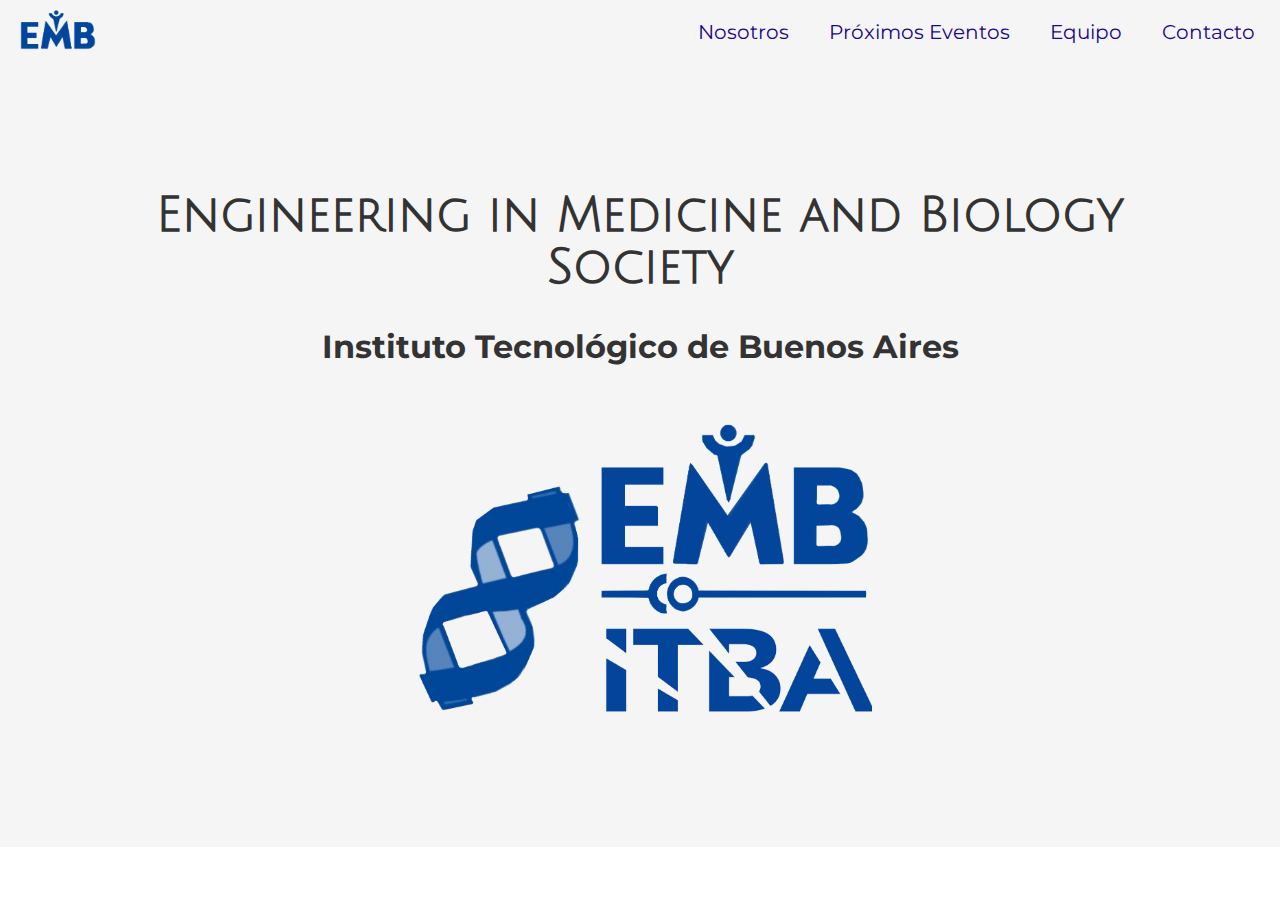
==== Página_EMB.html @ ef57de79 "Co-authored-by: magaliarazi <magaliarazi@users.noreply.github.com>" ====
<!DOCTYPE html>
<html lang="es">

<head>
    <meta charset="UTF-8">
    <meta name="viewport" content="width=device-width, initial-scale=1.0">
    <title>Barra de Navegación Responsive</title>
    <link rel="stylesheet" href="emb.css">
    <style>
        @import url('https://fonts.googleapis.com/css2?family=Julius+Sans+One&family=Montserrat:ital,wght@0,100..900;1,100..900&display=swap');
        </style>
</head>

<body>
    <nav class="navbar">
        <div class="logo">
            <a href="#"><img src="logoEMBS2.png" alt="Logo"></a>
        </div>
        <ul class="nav-links">
            <li><a href="#nosotros">Nosotros</a></li>
            <li><a href="#eventos">Próximos Eventos</a></li>
            <li><a href="#equipo">Equipo</a></li>
            <li><a href="#contacto">Contacto</a></li>
        </ul>
        <div class="burger">
            <div class="line1"></div>
            <div class="line2"></div>
            <div class="line3"></div>
        </div>
    </nav>
    <div class="page-header">
        <h1>Engineering in Medicine and Biology Society</h1>
        <h2>Instituto Tecnológico de Buenos Aires</h2>
        <img src="logoEMBS.png" alt="Logo Grande">
    </div>
    <script src="emb.js"></script>
</body>

</html>
---- emb.css ----
* {
    margin: 0;
    padding: 0;
    box-sizing: border-box;
}

.julius-sans-one-regular {
    font-family: "Julius Sans One", sans-serif;
    font-weight: 400;
    font-style: normal;
  }

.montserrat-fuente2 {
  font-family: "Montserrat", sans-serif;
  font-optical-sizing: auto;
  font-weight: 100;
  font-style: normal;
}
body {
    font-family: 'Arial', sans-serif;
}

.navbar {
    display: flex;
    justify-content: space-between;
    align-items: center;
    padding: 5px;
    background-color: #f5f5f5;
    color: #140589;
}

.logo img {
    height: 50px;
    padding: 5%;
    margin-left: 10%;
}

.nav-links {
    list-style: none;
    display: flex;
}

.nav-links li {
    padding: 0 20px;
    transition: transform 0.2s ease;
}

.nav-links li:hover {
    transform: scale(1.2);
}

.nav-links a {
    color: rgb(25, 7, 140);
    text-decoration: none;
    font-size: 20px;
    font-family: "Montserrat",sans-serif;
}

.burger {
    display: none;
    cursor: pointer;
    flex-direction: column;
    justify-content: space-between;
    height: 25px;
}

.burger div {
    width: 25px;
    height: 3px;
    background-color: white;
    border-radius: 5px;
}

.page-header {
    margin: 0px;
    padding: 8% 4% 8% 4%;
    display: flex;
    flex-direction: column;
    align-items: center;
    justify-content: center;
    width: 100%;
    background-color: hsl(0, 0%, 96%);
    text-align: center;
}

.page-header h1 {
    font-size: 3rem;
    font-family: "Julius Sans One", sans-serif;
    color: #333;
    margin-bottom: 10px;
    padding: 2%;
}

.page-header h2 {
    font-size: 2rem;
    font-family: "Montserrat", sans-serif;
    color: #333;
    margin-bottom: 5px;
}
.page-header img {
    padding: 2%;
    margin-top: 2%;
    max-width: 80%;
    /* Hace que la imagen ocupe un máximo del 80% del ancho del contenedor */
    height: auto;
    /* Mantiene las proporciones de la imagen */
    max-height: 350px;
    /* Limita la altura máxima para pantallas grandes */
}

@media (max-width: 768px) {
    .nav-links {
        position: absolute;
        right: 0;
        height: 100vh;
        top: 0;
        background-color: #f5f5f5;
        flex-direction: column;
        align-items: center;
        width: 100%;
        transform: translateX(100%);
        transition: transform 0.3s ease-in;
    }

    .nav-links li {
        opacity: 0;
    }

    .burger {
        display: flex;
    }

    .nav-active {
        transform: translateX(0%);
    }

    .nav-active li {
        opacity: 1;
        transition: opacity 0.3s ease-in;
    }
}
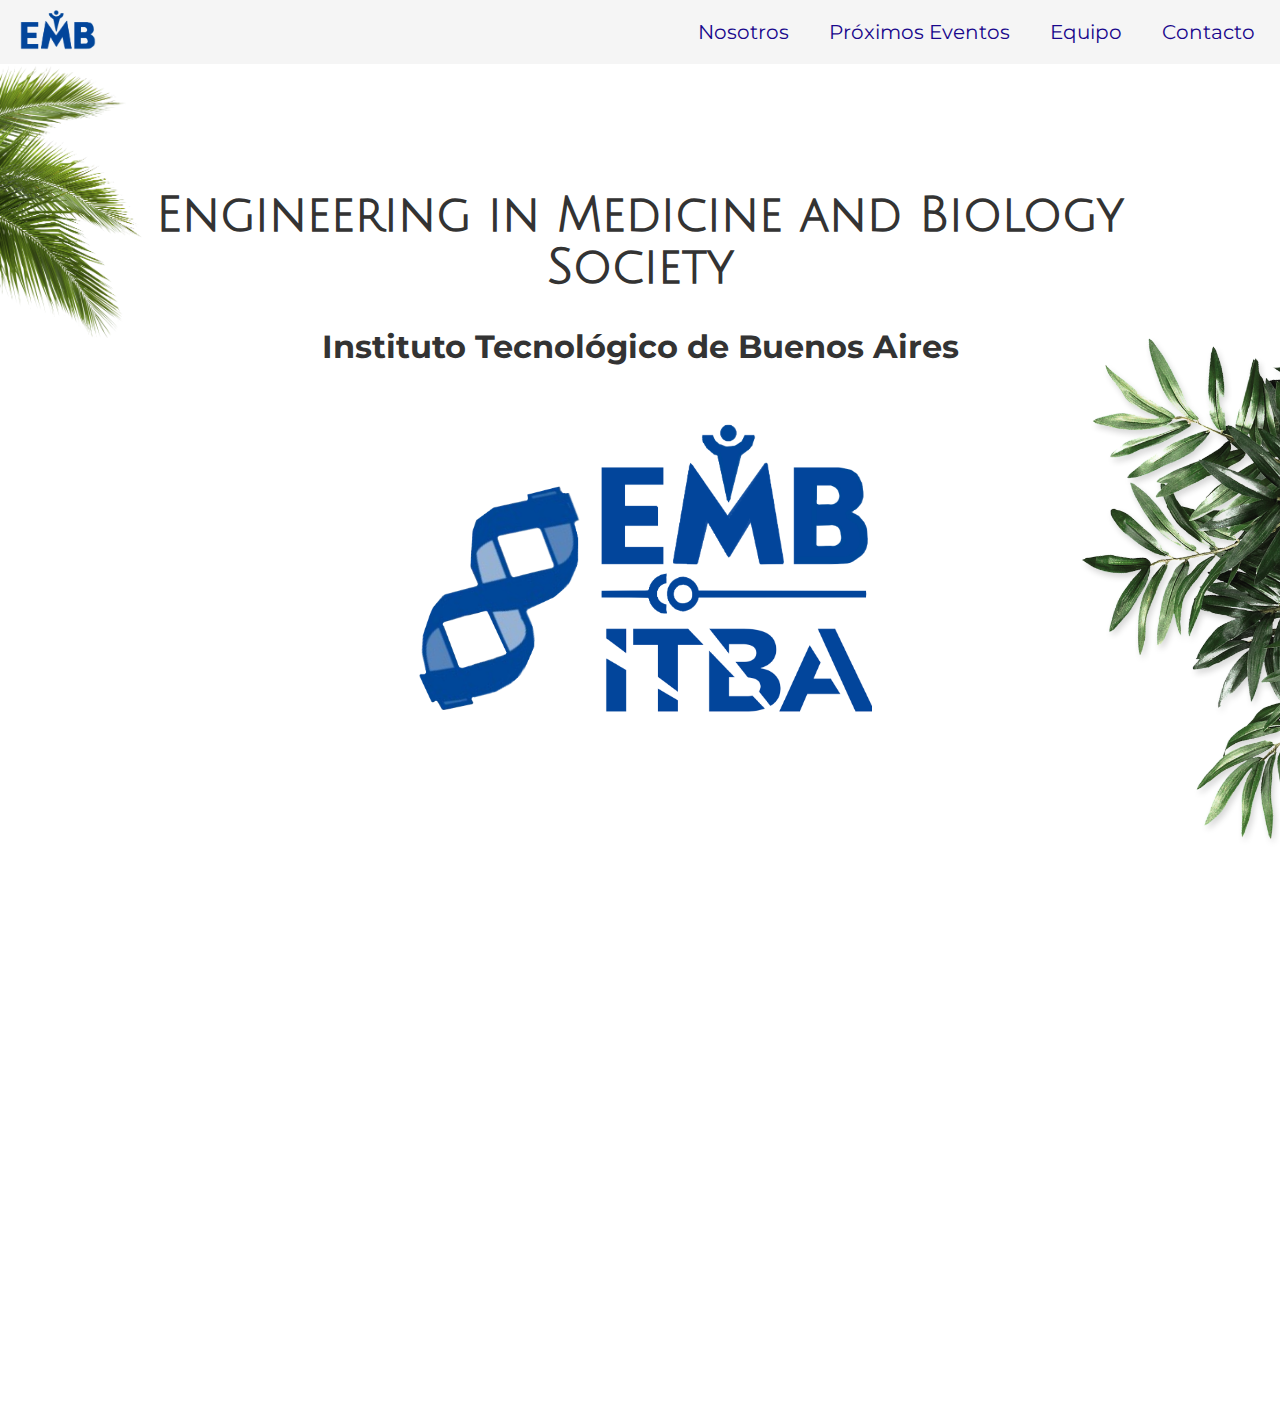
==== commit 1bc515b7: "Changes to be committed: 	modified:   "P\303\241gina_EMB.html" 	modified:   emb.css 	modified:   emb" ====
--- a/Página_EMB.html
+++ b/Página_EMB.html
@@ -6,9 +6,10 @@
     <meta name="viewport" content="width=device-width, initial-scale=1.0">
     <title>Barra de Navegación Responsive</title>
     <link rel="stylesheet" href="emb.css">
+    <link rel="stylesheet" href="https://cdnjs.cloudflare.com/ajax/libs/animate.css/4.1.1/animate.min.css" />
     <style>
         @import url('https://fonts.googleapis.com/css2?family=Julius+Sans+One&family=Montserrat:ital,wght@0,100..900;1,100..900&display=swap');
-        </style>
+    </style>
 </head>
 
 <body>
@@ -17,7 +18,7 @@
             <a href="#"><img src="logoEMBS2.png" alt="Logo"></a>
         </div>
         <ul class="nav-links">
-            <li><a href="#nosotros">Nosotros</a></li>
+            <li><a href="#Nosotros">Nosotros</a></li>
             <li><a href="#eventos">Próximos Eventos</a></li>
             <li><a href="#equipo">Equipo</a></li>
             <li><a href="#contacto">Contacto</a></li>
@@ -28,11 +29,23 @@
             <div class="line3"></div>
         </div>
     </nav>
+
     <div class="page-header">
         <h1>Engineering in Medicine and Biology Society</h1>
         <h2>Instituto Tecnológico de Buenos Aires</h2>
-        <img src="logoEMBS.png" alt="Logo Grande">
+        <img src="logoEMBS.png" class="logo" alt="Logo Grande">
+        <img src="tropic3.png" class="plantas1 animate__animated animate__fadeInBottomRight">
+        <img src="tropic2.png" class="plantas2 animate__animated animate__fadeInTopLeft">
     </div>
+    <div class="circle-text-container" id="Nosotros">
+        <div class="circle animate__animated animation-section" id="anim-section">
+            <span>Nosotros</span>
+        </div>
+        <div class="text animate__animated animation-section" id="anim-section2">
+            <p>EMBS ITBA es un capítulo estudiantil perteneciente a la rama de IEEE ITBA y conformado por alumnos
+                dedicados a la fomentar y divulgar las aplicaciones de la bioingeniería, tanto dentro como fuera de la
+                institución educativa</p>
+        </div>
     <script src="emb.js"></script>
 </body>
 
--- a/emb.css
+++ b/emb.css
@@ -67,11 +67,12 @@
 .burger div {
     width: 25px;
     height: 3px;
-    background-color: white;
+    background-color: rgb(25, 7, 140);
     border-radius: 5px;
 }
 
 .page-header {
+    position: relative;
     margin: 0px;
     padding: 8% 4% 8% 4%;
     display: flex;
@@ -79,7 +80,7 @@
     align-items: center;
     justify-content: center;
     width: 100%;
-    background-color: hsl(0, 0%, 96%);
+    background-color: hsl(0, 0%, 100%);
     text-align: center;
 }
 
@@ -97,7 +98,7 @@
     color: #333;
     margin-bottom: 5px;
 }
-.page-header img {
+.page-header .logo {
     padding: 2%;
     margin-top: 2%;
     max-width: 80%;
@@ -108,6 +109,61 @@
     /* Limita la altura máxima para pantallas grandes */
 }
 
+.plantas1 {
+    position: absolute;
+    right: 0px;
+    bottom: 0px;
+    max-height: 65%;
+}
+.plantas2 {
+    position: absolute;
+    left: 0px;
+    top: 0px;
+    max-height: 35%;
+}
+
+.circle-text-container {
+    display: flex;
+    align-items: center; /* Alinea verticalmente el contenido */
+    padding: 20px;
+    margin-top: 15%;
+    font-family: "Montserrat", sans-serif;
+}
+
+.circle {
+    width: 300px; /* Ajusta el tamaño del círculo según sea necesario */
+    height: 300px; /* Ajusta el tamaño del círculo según sea necesario */
+    border-radius: 50%; /* Hace el div circular */
+    background-color: #140589; /* Color de fondo del círculo */
+    color: #f5f5f5; /* Color del texto dentro del círculo */
+    display: flex;
+    align-items: center; /* Centra el texto verticalmente dentro del círculo */
+    justify-content: center; /* Centra el texto horizontalmente dentro del círculo */
+    margin-right: 20px; /* Espacio entre el círculo y el texto */
+    text-align: center;
+    font-weight: bold;
+    font-size: xxx-large;
+}
+
+.text {
+    flex: 1; /* Permite que el div del texto se expanda para ocupar el espacio restante */
+}
+
+.text p {
+    font-size: x-large;
+    margin: 0; /* Elimina el margen por defecto del párrafo */
+    color: #333;
+}
+.animation-section {
+    opacity: 0;
+    transform: translateY(50px);
+    transition: opacity 1s ease-out, transform 1s ease-out;
+}
+
+.visible {
+    opacity: 1;
+    transform: translateY(0);
+}
 @media (max-width: 768px) {
     .nav-links {
         position: absolute;
@@ -138,4 +194,10 @@
         opacity: 1;
         transition: opacity 0.3s ease-in;
     }
-}+    .plantas1{
+        max-height: 35%;
+    }
+    .plantas2{
+        max-height: 25%;
+    }
+}
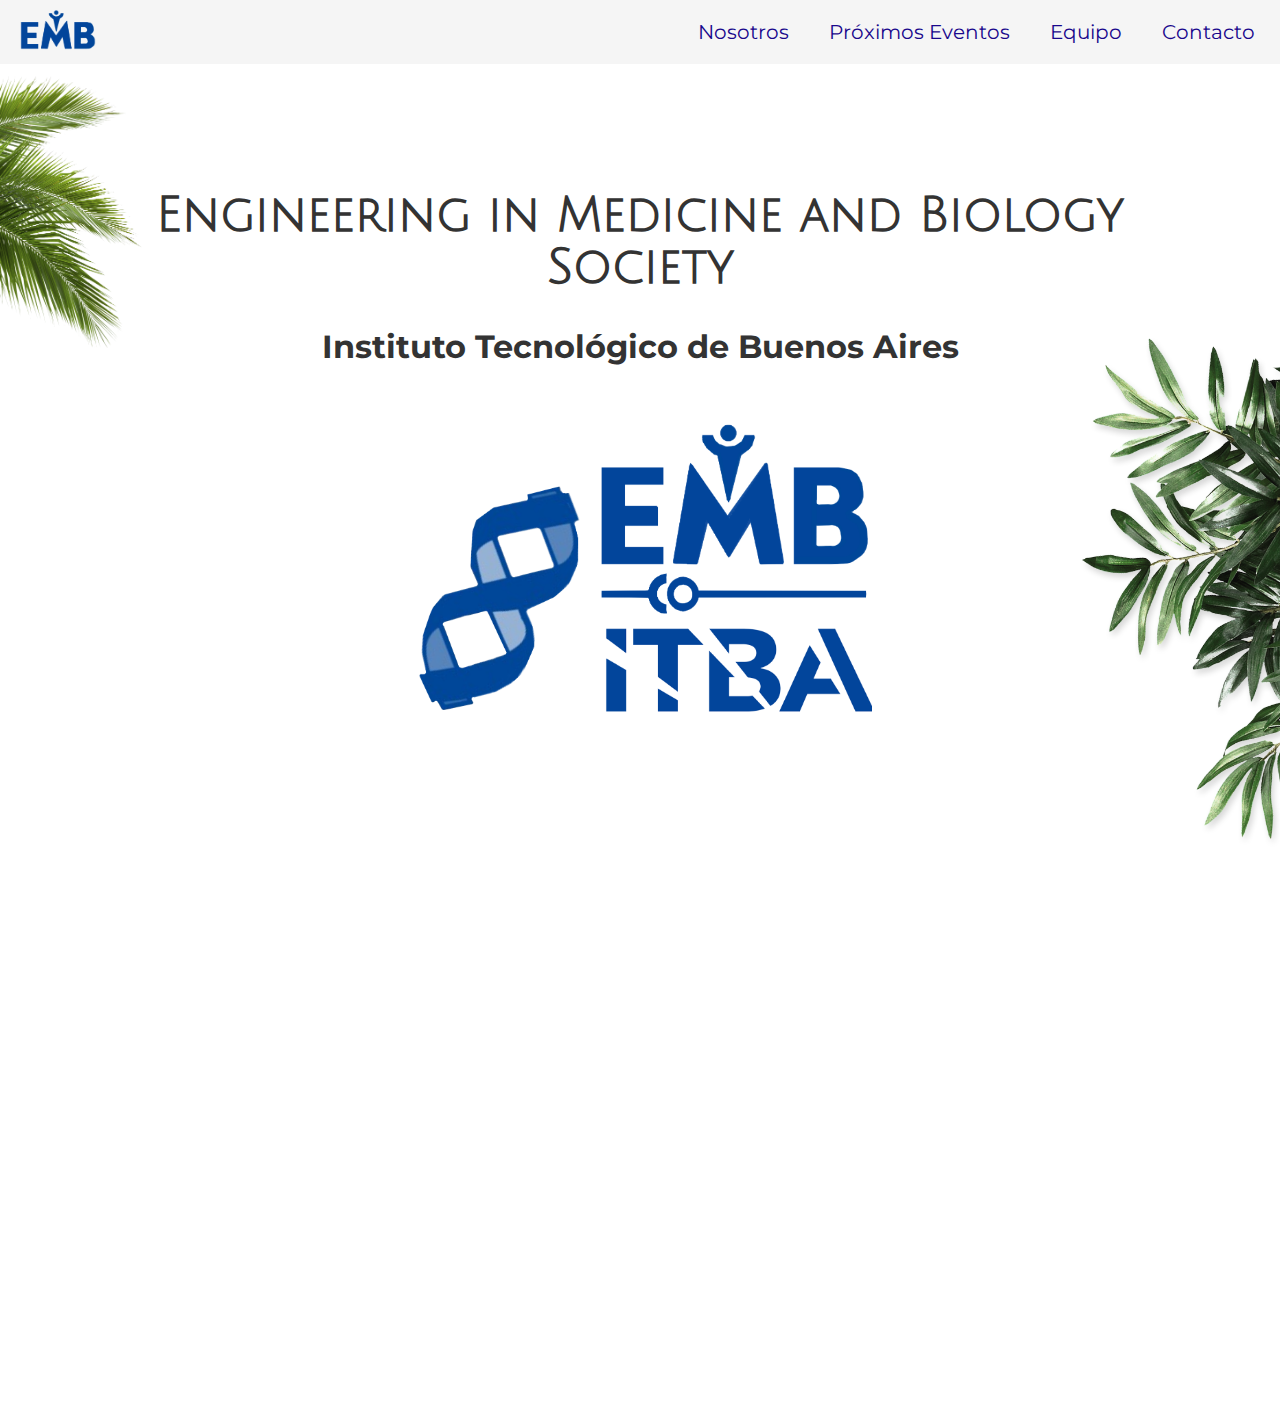
==== commit d68c3448: "modified:   "P\303\241gina_EMB.html" 	modified:   emb.css" ====
--- a/Página_EMB.html
+++ b/Página_EMB.html
@@ -39,7 +39,7 @@
     </div>
     <div class="circle-text-container" id="Nosotros">
         <div class="circle animate__animated animation-section" id="anim-section">
-            <span>Nosotros</span>
+            <span>Quienes somos</span>
         </div>
         <div class="text animate__animated animation-section" id="anim-section2">
             <p>EMBS ITBA es un capítulo estudiantil perteneciente a la rama de IEEE ITBA y conformado por alumnos
--- a/emb.css
+++ b/emb.css
@@ -118,7 +118,7 @@
 .plantas2 {
     position: absolute;
     left: 0px;
-    top: 0px;
+    top: 10px;
     max-height: 35%;
 }
 
@@ -127,10 +127,11 @@
     align-items: center; /* Alinea verticalmente el contenido */
     padding: 20px;
     margin-top: 15%;
-    font-family: "Montserrat", sans-serif;
+    
 }
 
 .circle {
+    font-family: "Julius Sans One", sans-serif;
     width: 300px; /* Ajusta el tamaño del círculo según sea necesario */
     height: 300px; /* Ajusta el tamaño del círculo según sea necesario */
     border-radius: 50%; /* Hace el div circular */
@@ -140,9 +141,10 @@
     align-items: center; /* Centra el texto verticalmente dentro del círculo */
     justify-content: center; /* Centra el texto horizontalmente dentro del círculo */
     margin-right: 20px; /* Espacio entre el círculo y el texto */
+    margin-left: 10%;
     text-align: center;
     font-weight: bold;
-    font-size: xxx-large;
+    font-size: 40px;
 }
 
 .text {
@@ -153,6 +155,8 @@
     font-size: x-large;
     margin: 0; /* Elimina el margen por defecto del párrafo */
     color: #333;
+    padding: 10%;
+    font-family: "Montserrat", sans-serif;
 }
 .animation-section {
     opacity: 0;
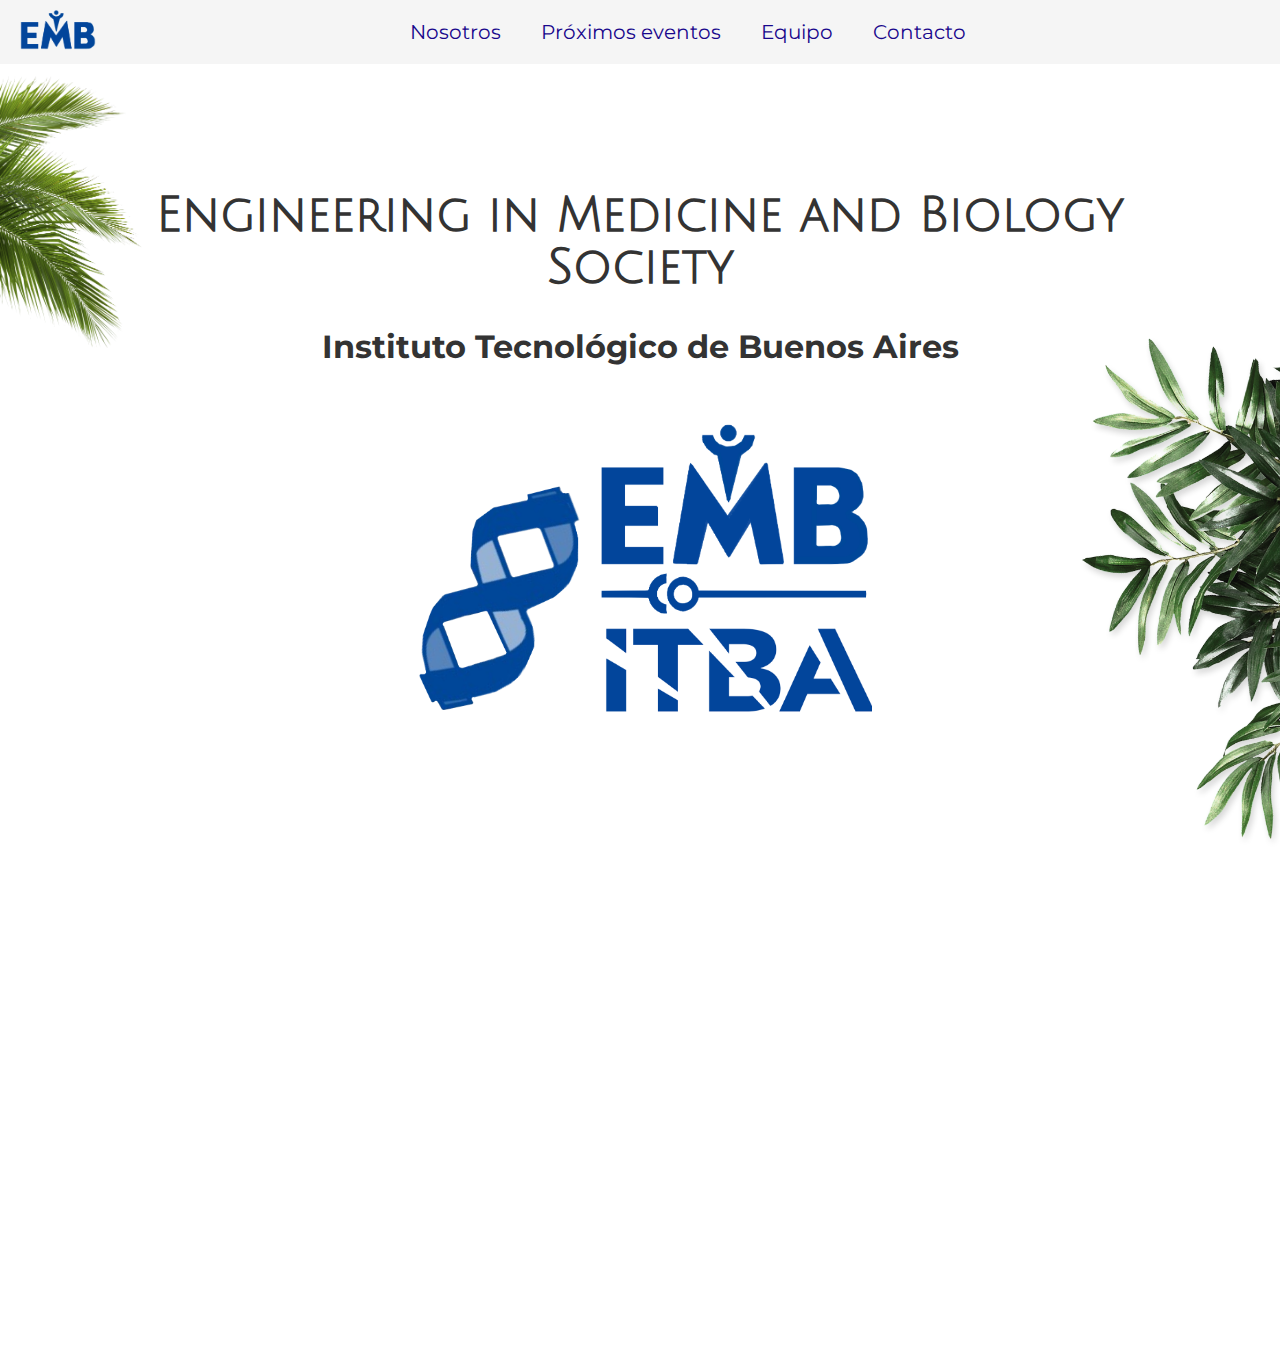
==== commit 2ed203f0: "modified:   "P\303\241gina_EMB.html" 	modified:   emb.css" ====
--- a/Página_EMB.html
+++ b/Página_EMB.html
@@ -19,7 +19,7 @@
         </div>
         <ul class="nav-links">
             <li><a href="#Nosotros">Nosotros</a></li>
-            <li><a href="#eventos">Próximos Eventos</a></li>
+            <li><a href="#eventos">Próximos eventos</a></li>
             <li><a href="#equipo">Equipo</a></li>
             <li><a href="#contacto">Contacto</a></li>
         </ul>
--- a/emb.css
+++ b/emb.css
@@ -38,6 +38,7 @@
 .nav-links {
     list-style: none;
     display: flex;
+    justify-content: space-between;
 }
 
 .nav-links li {
@@ -56,20 +57,6 @@
     font-family: "Montserrat",sans-serif;
 }
 
-.burger {
-    display: none;
-    cursor: pointer;
-    flex-direction: column;
-    justify-content: space-between;
-    height: 25px;
-}
-
-.burger div {
-    width: 25px;
-    height: 3px;
-    background-color: rgb(25, 7, 140);
-    border-radius: 5px;
-}
 
 .page-header {
     position: relative;
@@ -126,7 +113,7 @@
     display: flex;
     align-items: center; /* Alinea verticalmente el contenido */
     padding: 20px;
-    margin-top: 15%;
+    margin-top: 10%;
     
 }
 
@@ -170,34 +157,13 @@
 }
 @media (max-width: 768px) {
     .nav-links {
-        position: absolute;
-        right: 0;
-        height: 100vh;
-        top: 0;
-        background-color: #f5f5f5;
-        flex-direction: column;
-        align-items: center;
-        width: 100%;
-        transform: translateX(100%);
-        transition: transform 0.3s ease-in;
+    display: flex;
+    flex-direction: column;
+    justify-content: center;
+    align-items: center;
+
     }
 
-    .nav-links li {
-        opacity: 0;
-    }
-
-    .burger {
-        display: flex;
-    }
-
-    .nav-active {
-        transform: translateX(0%);
-    }
-
-    .nav-active li {
-        opacity: 1;
-        transition: opacity 0.3s ease-in;
-    }
     .plantas1{
         max-height: 35%;
     }
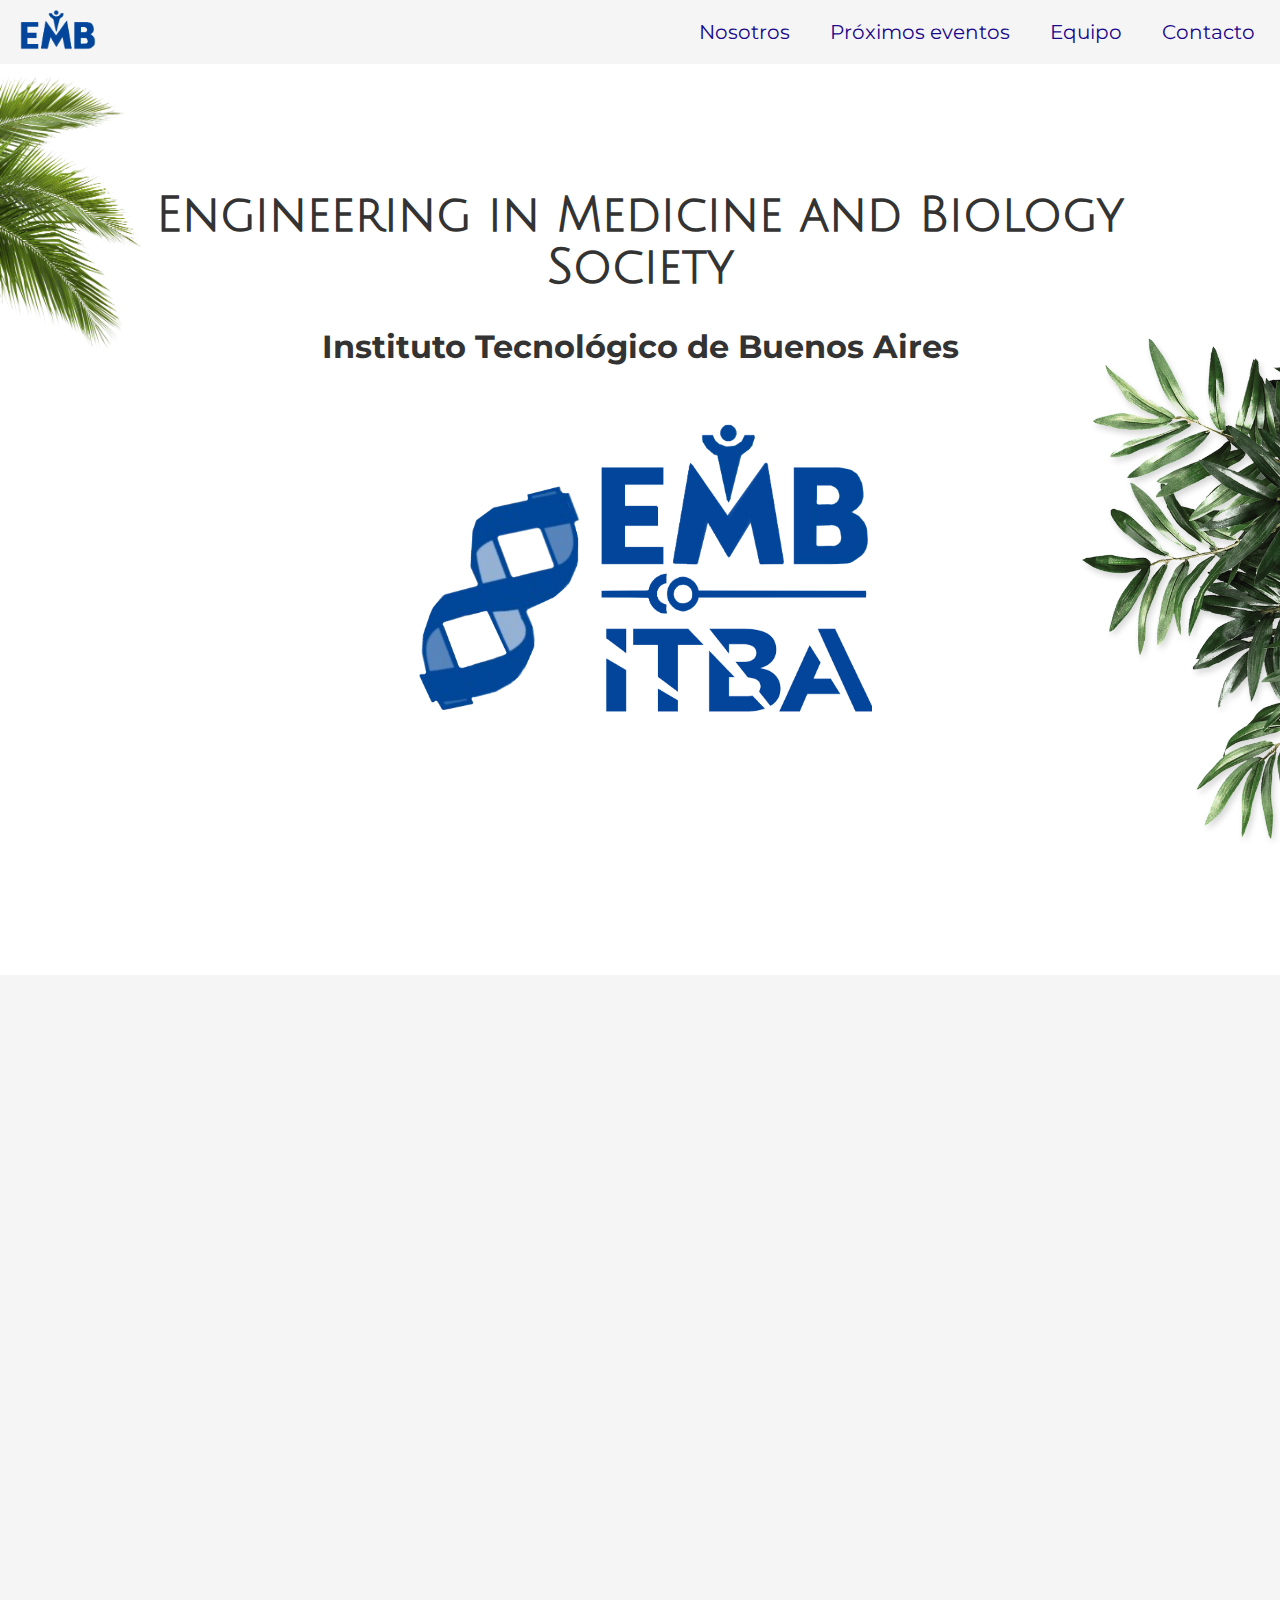
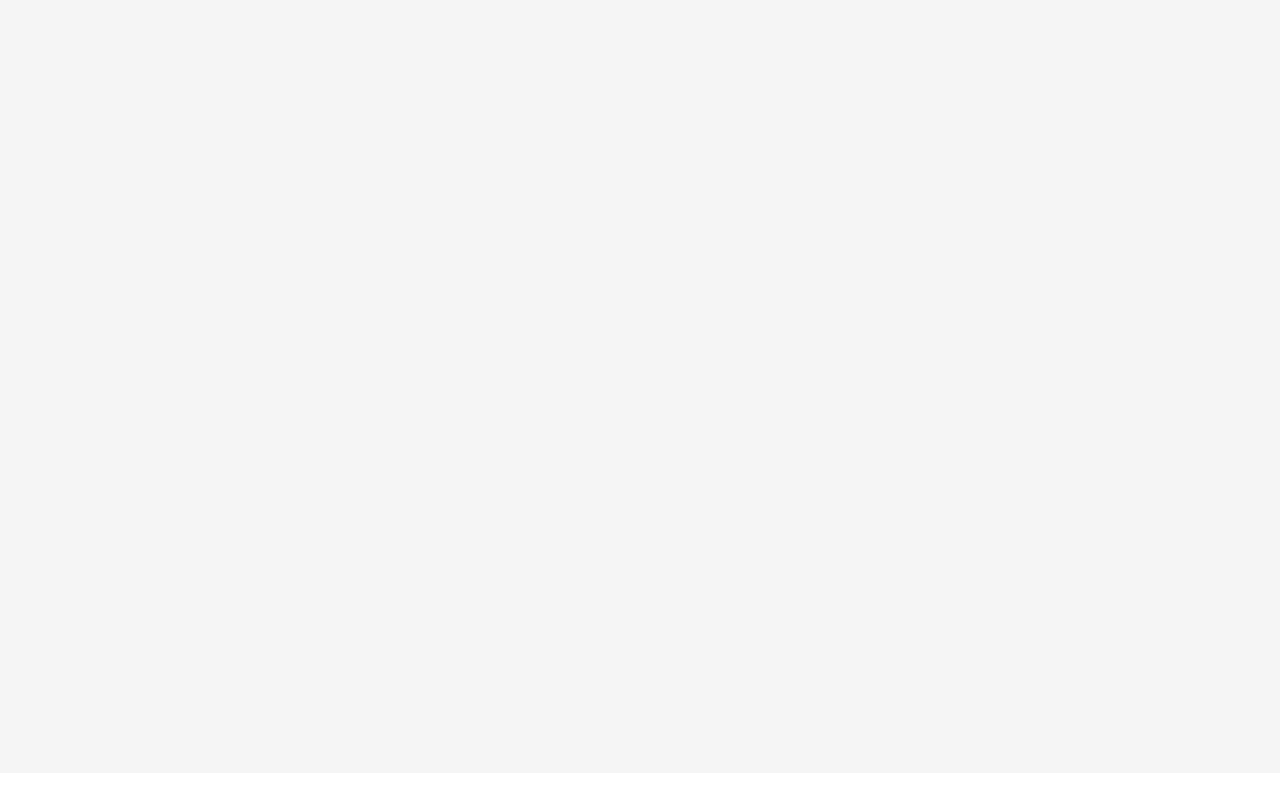
==== commit a8b70500: "new file:   .vscode/settings.json modified:   "P\303\241gina_EMB.html" 	new file:   correo.png 	modi" ====
--- a/Página_EMB.html
+++ b/Página_EMB.html
@@ -37,15 +37,107 @@
         <img src="tropic3.png" class="plantas1 animate__animated animate__fadeInBottomRight">
         <img src="tropic2.png" class="plantas2 animate__animated animate__fadeInTopLeft">
     </div>
-    <div class="circle-text-container" id="Nosotros">
-        <div class="circle animate__animated animation-section" id="anim-section">
-            <span>Quienes somos</span>
+    <div class="seccion grande">
+        <div class="circle-text-container" id="quines-somos">
+            <div class="circle animate__animated animation-section id=" anim-section">
+                <span>Quienes somos</span>
+            </div>
+            <div class="text animate__animated animation-section right-animation" id="anim-section2">
+                <p>EMBS ITBA es un capítulo estudiantil perteneciente a la rama de IEEE ITBA y conformado por alumnos
+                    dedicados a la fomentar y divulgar las aplicaciones de la bioingeniería, tanto dentro como fuera de
+                    la
+                    institución educativa</p>
+            </div>
         </div>
-        <div class="text animate__animated animation-section" id="anim-section2">
-            <p>EMBS ITBA es un capítulo estudiantil perteneciente a la rama de IEEE ITBA y conformado por alumnos
-                dedicados a la fomentar y divulgar las aplicaciones de la bioingeniería, tanto dentro como fuera de la
-                institución educativa</p>
+        <div class="circle-text-container" id="Objetivos">
+            <div class="text animate__animated animation-section left-animation" id="anim-section-objectives2">
+                <p>Buscamos promover la bioinfeniería y el avance de la biología y la medicina a través de la aplicación
+                    de la ciencia y la ingeniería. EMBS ITBA busca difundir las aplicaciones de la bioingeniería tanto
+                    en
+                    la industria como en el ámbito académico, a través de charlas, seminarios y actividades prácticas.
+                </p>
+            </div>
+            <div class="circle animate__animated animation-section" id="anim-section-objectives">
+                <span>Objetivos</span>
+            </div>
         </div>
+        <div class="circle-text-container" id="Mision">
+            <div class="circle animate__animated animation-section" id="anim-section-mission">
+                <span>Misión</span>
+            </div>
+            <div class="text animate__animated animation-section right-animation" id="anim-section-mission2">
+                <p>Proveer de herramientas y experiencia a aquellos que estén interesados o ya emergidos en el mundo de
+                    la
+                    bioingeniería, así como promover el desarrollo personal y profesional de sus miembros
+                </p>
+            </div>
+        </div>
+        <div class="circle-text-container" id="Vision">
+
+            <div class="text animate__animated animation-section left-animation" id="anim-section-vision2">
+                <p>Ser un pilar fundamental en la difusión y realización de proyectos de investigación y congresos
+                    estudiantiles
+                    sobre cuestiones trascendentales en la actualidad.
+                </p>
+            </div>
+            <div class="circle animate__animated animation-section" id="anim-section-vision">
+                <span>Visión</span>
+            </div>
+
+        </div>
+    </div>
+    <div class="seccion chico">
+        <div class="circle-text-container" id="quines-somos">
+            <div class="circle animate__animated animation-section id=" anim-section">
+                <span>Quienes somos</span>
+            </div>
+            <div class="text animate__animated animation-section right-animation" id="anim-section2">
+                <p>EMBS ITBA es un capítulo estudiantil perteneciente a la rama de IEEE ITBA y conformado por alumnos
+                    dedicados a la fomentar y divulgar las aplicaciones de la bioingeniería, tanto dentro como fuera de
+                    la
+                    institución educativa</p>
+            </div>
+        </div>
+        <div class="circle-text-container" id="Objetivos">
+            <div class="circle animate__animated animation-section" id="anim-section-objectives">
+                <span>Objetivos</span>
+            </div>
+            <div class="text animate__animated animation-section left-animation" id="anim-section-objectives2">
+                <p>Buscamos promover la bioinfeniería y el avance de la biología y la medicina a través de la aplicación
+                    de la ciencia y la ingeniería. EMBS ITBA busca difundir las aplicaciones de la bioingeniería tanto
+                    en
+                    la industria como en el ámbito académico, a través de charlas, seminarios y actividades prácticas.
+                </p>
+            </div>
+
+        </div>
+        <div class="circle-text-container" id="Mision">
+            <div class="circle animate__animated animation-section" id="anim-section-mission">
+                <span>Misión</span>
+            </div>
+            <div class="text animate__animated animation-section right-animation" id="anim-section-mission2">
+                <p>Proveer de herramientas y experiencia a aquellos que estén interesados o ya emergidos en el mundo de
+                    la
+                    bioingeniería, así como promover el desarrollo personal y profesional de sus miembros
+                </p>
+            </div>
+        </div>
+        <div class="circle-text-container" id="Vision">
+            <div class="circle animate__animated animation-section" id="anim-section-vision">
+                <span>Visión</span>
+            </div>
+            <div class="text animate__animated animation-section left-animation" id="anim-section-vision2">
+                <p>Ser un pilar fundamental en la difusión y realización de proyectos de investigación y congresos
+                    estudiantiles
+                    sobre cuestiones trascendentales en la actualidad.
+                </p>
+            </div>
+
+        </div>
+    </div>
+    <div class="eventos">
+        
+    </div>
     <script src="emb.js"></script>
 </body>
 
--- a/emb.css
+++ b/emb.css
@@ -3,7 +3,9 @@
     padding: 0;
     box-sizing: border-box;
 }
-
+html{
+    scroll-behavior: smooth;
+}
 .julius-sans-one-regular {
     font-family: "Julius Sans One", sans-serif;
     font-weight: 400;
@@ -17,7 +19,7 @@
   font-style: normal;
 }
 body {
-    font-family: 'Arial', sans-serif;
+    overflow-x: hidden;
 }
 
 .navbar {
@@ -58,6 +60,21 @@
 }
 
 
+.burger {
+    display: none;
+    cursor: pointer;
+    flex-direction: column;
+    justify-content: space-between;
+    height: 25px;
+    margin-right: auto;
+}
+
+.burger div {
+    width: 25px;
+    height: 3px;
+    background-color: rgb(25, 7, 140);
+    border-radius: 5px;
+}
 .page-header {
     position: relative;
     margin: 0px;
@@ -109,11 +126,19 @@
     max-height: 35%;
 }
 
+.seccion{
+    margin-bottom: 0%;
+    margin-top: 10%;
+}
+.chico{
+    display: none;
+}
+
 .circle-text-container {
     display: flex;
     align-items: center; /* Alinea verticalmente el contenido */
     padding: 20px;
-    margin-top: 10%;
+    background-color: #f5f5f5;
     
 }
 
@@ -133,6 +158,21 @@
     font-weight: bold;
     font-size: 40px;
 }
+#anim-section{
+    background-color: #140589; /* Color de fondo del círculo */
+}
+
+#anim-section-objectives{
+        background-color: #0d8509; /* Color de fondo del círculo */
+}
+
+#anim-section-mission{
+        background-color: #920707; /* Color de fondo del círculo */
+}
+
+#anim-section-vision{
+        background-color: #6c0d91; /* Color de fondo del círculo */
+}
 
 .text {
     flex: 1; /* Permite que el div del texto se expanda para ocupar el espacio restante */
@@ -156,12 +196,40 @@
     transform: translateY(0);
 }
 @media (max-width: 768px) {
-    .nav-links {
-    display: flex;
-    flex-direction: column;
-    justify-content: center;
-    align-items: center;
-
+    nav-links {
+        position: absolute;
+        right: 0;
+        height: 100vh;
+        top: 0;
+        background-color: #f5f5f5;
+        flex-direction: column;
+        align-items: center;
+        width: 100%;
+        transform: translateX(100%);
+        transition: transform 0.3s ease-in;
+    }
+
+    .nav-links li {
+        opacity: 0; 
+        display: none;
+    }
+
+    .burger {
+        display: flex;
+        margin-right: 2%;
+    }
+
+    .nav-active {
+        transform: translateX(0%);
+        flex-direction: column;
+        align-items: center;
+    }
+
+    .nav-active li {
+        opacity: 1;
+        display: flex;
+        transition: opacity 0.3s ease-in;
+        padding-top: 2%;
     }
 
     .plantas1{
@@ -170,4 +238,44 @@
     .plantas2{
         max-height: 25%;
     }
-}
+    .grande{
+        display: none;
+    }
+    .chico{
+        display: flex;
+        flex-direction: column;
+    }
+    .circle-text-container{
+        flex-direction: column;
+    }
+    .circle {
+        width: 150px; /* Ajusta el tamaño del círculo según sea necesario */
+        height: 150px; /* Ajusta el tamaño del círculo según sea necesario */
+        margin-right: 20px; /* Espacio entre el círculo y el texto */
+        font-size: 15px;
+    }
+    .text p {
+        font-size: large;
+        text-align: center;
+        margin: 0; /* Elimina el margen por defecto del párrafo */
+        color: #333;
+        padding: 10%;
+        font-family: "Montserrat", sans-serif;
+        justify-content: center;
+    }
+    .page-header h1 {
+        font-size: 2rem;
+    }
+    
+    .page-header h2 {
+        font-size: 1rem;
+    }
+    .page-header .logo {
+        padding: 2%;
+        margin-top: 2%;
+        max-width: 60%;
+        /* Hace que la imagen ocupe un máximo del 80% del ancho del contenedor */
+        height: auto;
+        /* Mantiene las proporciones de la imagen */
+    }
+}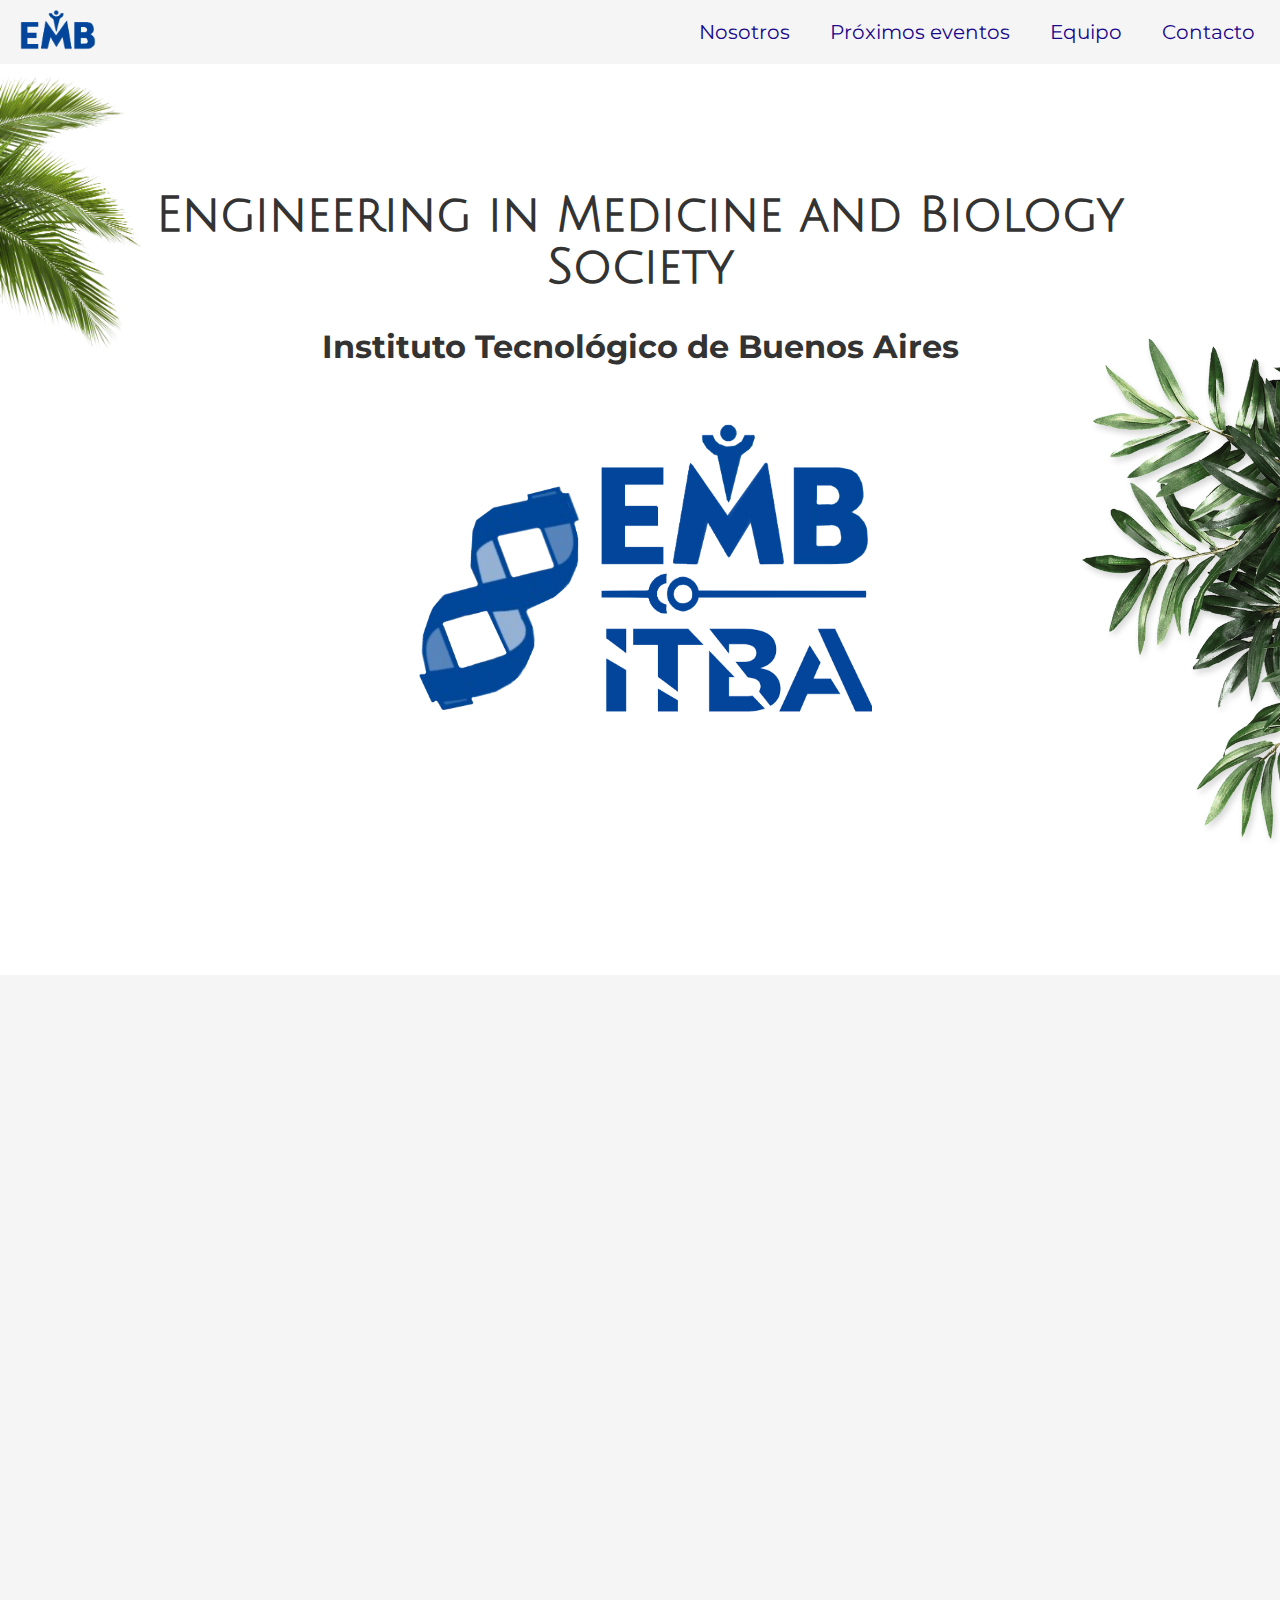
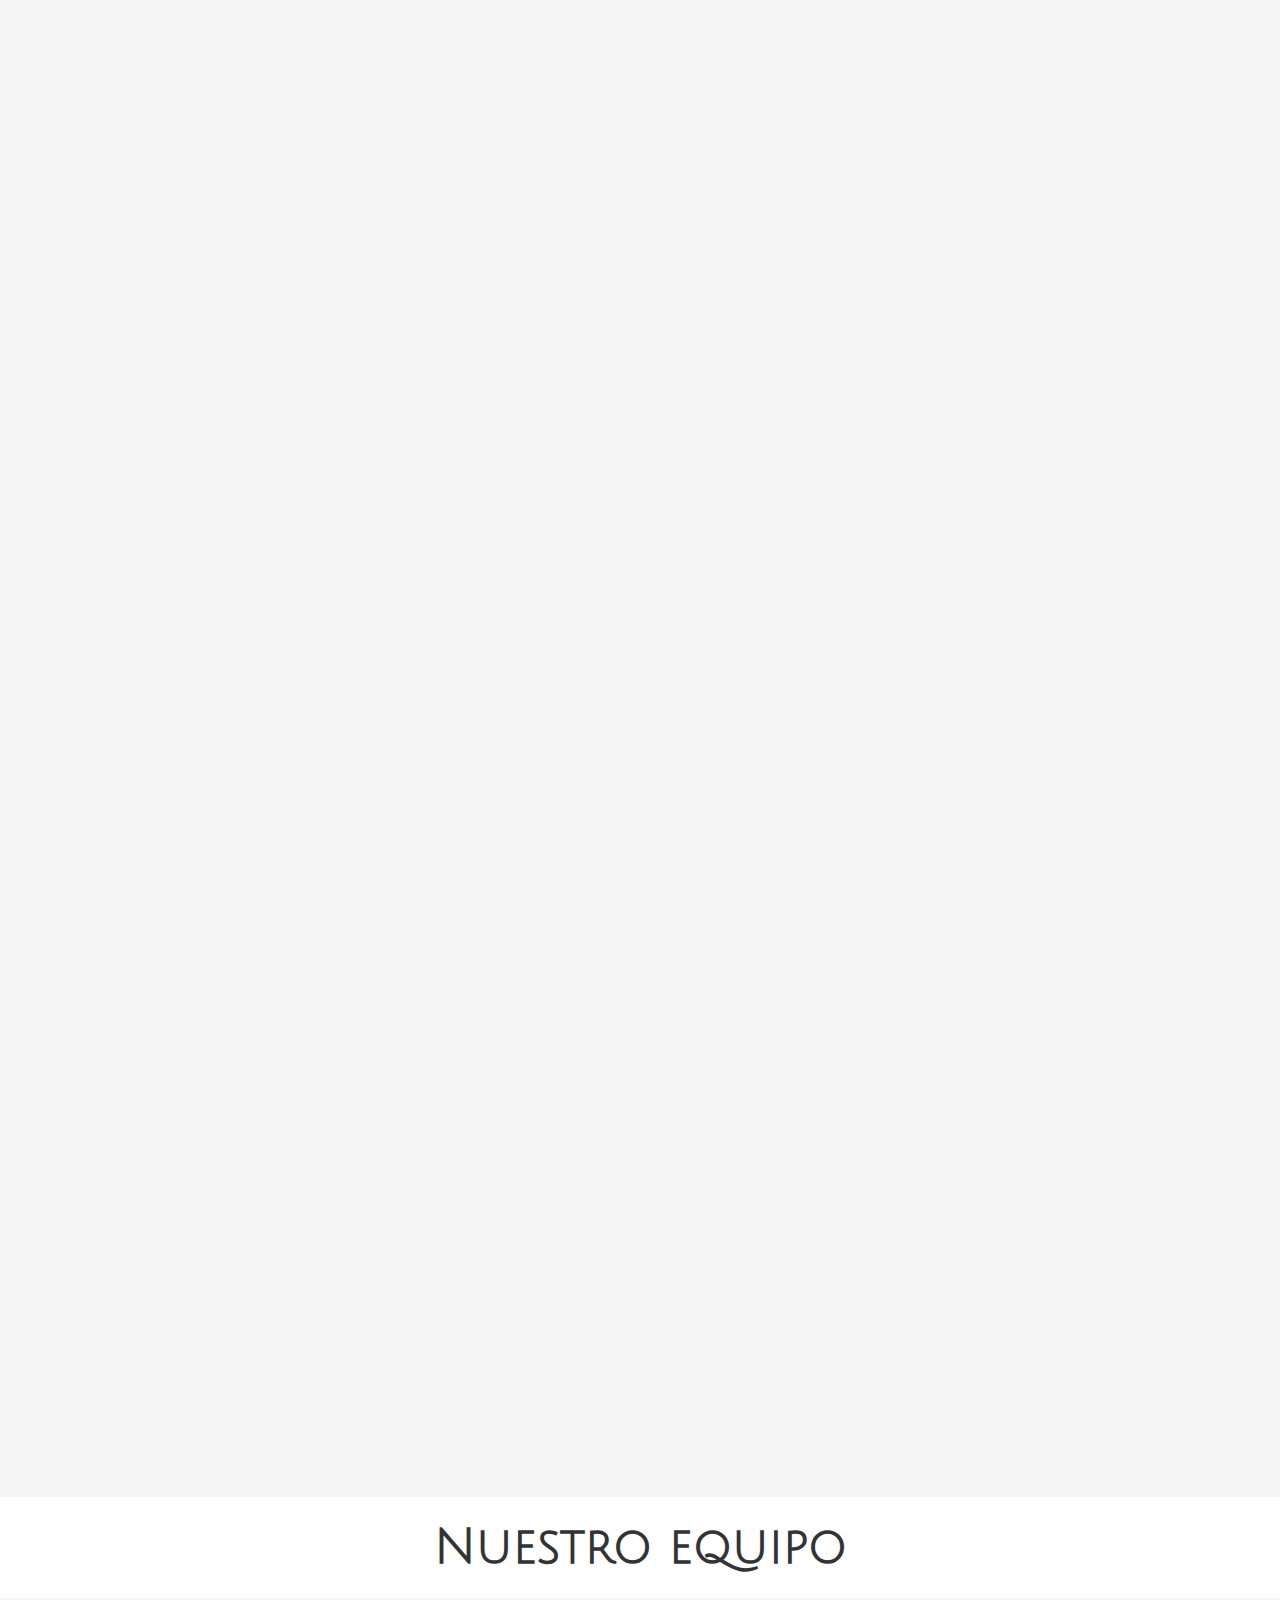
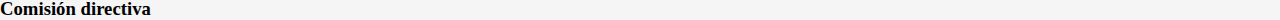
==== commit 0b9a4396: "modified:   "P\303\241gina_EMB.html" 	modified:   emb.css" ====
--- a/Página_EMB.html
+++ b/Página_EMB.html
@@ -37,106 +37,127 @@
         <img src="tropic3.png" class="plantas1 animate__animated animate__fadeInBottomRight">
         <img src="tropic2.png" class="plantas2 animate__animated animate__fadeInTopLeft">
     </div>
-    <div class="seccion grande">
-        <div class="circle-text-container" id="quines-somos">
-            <div class="circle animate__animated animation-section id=" anim-section">
-                <span>Quienes somos</span>
+    <div id="Nosotros">
+        <div class="seccion grande">
+            <div class="circle-text-container" id="quienes-somos">
+                <div class="circle animate__animated animation-section id=" anim-section">
+                    <span>Quienes somos</span>
+                </div>
+                <div class="text animate__animated animation-section right-animation" id="anim-section2">
+                    <p>EMBS ITBA es un capítulo estudiantil perteneciente a la rama de IEEE ITBA y conformado por
+                        alumnos
+                        dedicados a la fomentar y divulgar las aplicaciones de la bioingeniería, tanto dentro como fuera
+                        de
+                        la
+                        institución educativa</p>
+                </div>
             </div>
-            <div class="text animate__animated animation-section right-animation" id="anim-section2">
-                <p>EMBS ITBA es un capítulo estudiantil perteneciente a la rama de IEEE ITBA y conformado por alumnos
-                    dedicados a la fomentar y divulgar las aplicaciones de la bioingeniería, tanto dentro como fuera de
-                    la
-                    institución educativa</p>
+            <div class="circle-text-container" id="Objetivos">
+                <div class="text animate__animated animation-section left-animation" id="anim-section-objectives2">
+                    <p>Buscamos promover la bioingeniería y el avance de la biología y la medicina a través de la
+                        aplicación
+                        de la ciencia y la ingeniería. EMBS ITBA busca difundir las aplicaciones de la bioingeniería
+                        tanto
+                        en
+                        la industria como en el ámbito académico, a través de charlas, seminarios y actividades
+                        prácticas.
+                    </p>
+                </div>
+                <div class="circle animate__animated animation-section" id="anim-section-objectives">
+                    <span>Objetivos</span>
+                </div>
+            </div>
+            <div class="circle-text-container" id="Mision">
+                <div class="circle animate__animated animation-section" id="anim-section-mission">
+                    <span>Misión</span>
+                </div>
+                <div class="text animate__animated animation-section right-animation" id="anim-section-mission2">
+                    <p>Proveer de herramientas y experiencia a aquellos que estén interesados o ya emergidos en el mundo
+                        de
+                        la
+                        bioingeniería, así como promover el desarrollo personal y profesional de sus miembros
+                    </p>
+                </div>
+            </div>
+            <div class="circle-text-container" id="vision">
+
+                <div class="text animate__animated animation-section left-animation" id="anim-section-vision2">
+                    <p>Ser un pilar fundamental en la difusión y realización de proyectos de investigación y congresos
+                        estudiantiles
+                        sobre cuestiones trascendentales en la actualidad.
+                    </p>
+                </div>
+                <div class="circle animate__animated animation-section" id="anim-section-vision">
+                    <span>Visión</span>
+                </div>
+
             </div>
         </div>
-        <div class="circle-text-container" id="Objetivos">
-            <div class="text animate__animated animation-section left-animation" id="anim-section-objectives2">
-                <p>Buscamos promover la bioinfeniería y el avance de la biología y la medicina a través de la aplicación
-                    de la ciencia y la ingeniería. EMBS ITBA busca difundir las aplicaciones de la bioingeniería tanto
-                    en
-                    la industria como en el ámbito académico, a través de charlas, seminarios y actividades prácticas.
-                </p>
+
+        <div class="seccion chico">
+            <div class="circle-text-container" id="quines-somos">
+                <div class="circle animate__animated animation-section id=" anim-section">
+                    <span>Quienes somos</span>
+                </div>
+                <div class="text animate__animated animation-section right-animation" id="anim-section2">
+                    <p>EMBS ITBA es un capítulo estudiantil perteneciente a la rama de IEEE ITBA y conformado por
+                        alumnos
+                        dedicados a la fomentar y divulgar las aplicaciones de la bioingeniería, tanto dentro como fuera
+                        de
+                        la
+                        institución educativa</p>
+                </div>
             </div>
-            <div class="circle animate__animated animation-section" id="anim-section-objectives">
-                <span>Objetivos</span>
+            <div class="circle-text-container" id="Objetivos">
+                <div class="circle animate__animated animation-section" id="anim-section-objectives">
+                    <span>Objetivos</span>
+                </div>
+                <div class="text animate__animated animation-section left-animation" id="anim-section-objectives2">
+                    <p>Buscamos promover la bioingeniería y el avance de la biología y la medicina a través de la
+                        aplicación
+                        de la ciencia y la ingeniería. EMBS ITBA busca difundir las aplicaciones de la bioingeniería
+                        tanto
+                        en
+                        la industria como en el ámbito académico, a través de charlas, seminarios y actividades
+                        prácticas.
+                    </p>
+                </div>
+
             </div>
-        </div>
-        <div class="circle-text-container" id="Mision">
-            <div class="circle animate__animated animation-section" id="anim-section-mission">
-                <span>Misión</span>
+            <div class="circle-text-container" id="Mision">
+                <div class="circle animate__animated animation-section" id="anim-section-mission">
+                    <span>Misión</span>
+                </div>
+                <div class="text animate__animated animation-section right-animation" id="anim-section-mission2">
+                    <p>Proveer de herramientas y experiencia a aquellos que estén interesados o ya emergidos en el mundo
+                        de
+                        la
+                        bioingeniería, así como promover el desarrollo personal y profesional de sus miembros
+                    </p>
+                </div>
             </div>
-            <div class="text animate__animated animation-section right-animation" id="anim-section-mission2">
-                <p>Proveer de herramientas y experiencia a aquellos que estén interesados o ya emergidos en el mundo de
-                    la
-                    bioingeniería, así como promover el desarrollo personal y profesional de sus miembros
-                </p>
+            <div class="circle-text-container" id="Vision">
+                <div class="circle animate__animated animation-section" id="anim-section-vision">
+                    <span>Visión</span>
+                </div>
+                <div class="text animate__animated animation-section left-animation" id="anim-section-vision2">
+                    <p>Ser un pilar fundamental en la difusión y realización de proyectos de investigación y congresos
+                        estudiantiles
+                        sobre cuestiones trascendentales en la actualidad.
+                    </p>
+                </div>
+
             </div>
-        </div>
-        <div class="circle-text-container" id="Vision">
-
-            <div class="text animate__animated animation-section left-animation" id="anim-section-vision2">
-                <p>Ser un pilar fundamental en la difusión y realización de proyectos de investigación y congresos
-                    estudiantiles
-                    sobre cuestiones trascendentales en la actualidad.
-                </p>
-            </div>
-            <div class="circle animate__animated animation-section" id="anim-section-vision">
-                <span>Visión</span>
-            </div>
-
-        </div>
-    </div>
-    <div class="seccion chico">
-        <div class="circle-text-container" id="quines-somos">
-            <div class="circle animate__animated animation-section id=" anim-section">
-                <span>Quienes somos</span>
-            </div>
-            <div class="text animate__animated animation-section right-animation" id="anim-section2">
-                <p>EMBS ITBA es un capítulo estudiantil perteneciente a la rama de IEEE ITBA y conformado por alumnos
-                    dedicados a la fomentar y divulgar las aplicaciones de la bioingeniería, tanto dentro como fuera de
-                    la
-                    institución educativa</p>
-            </div>
-        </div>
-        <div class="circle-text-container" id="Objetivos">
-            <div class="circle animate__animated animation-section" id="anim-section-objectives">
-                <span>Objetivos</span>
-            </div>
-            <div class="text animate__animated animation-section left-animation" id="anim-section-objectives2">
-                <p>Buscamos promover la bioinfeniería y el avance de la biología y la medicina a través de la aplicación
-                    de la ciencia y la ingeniería. EMBS ITBA busca difundir las aplicaciones de la bioingeniería tanto
-                    en
-                    la industria como en el ámbito académico, a través de charlas, seminarios y actividades prácticas.
-                </p>
-            </div>
-
-        </div>
-        <div class="circle-text-container" id="Mision">
-            <div class="circle animate__animated animation-section" id="anim-section-mission">
-                <span>Misión</span>
-            </div>
-            <div class="text animate__animated animation-section right-animation" id="anim-section-mission2">
-                <p>Proveer de herramientas y experiencia a aquellos que estén interesados o ya emergidos en el mundo de
-                    la
-                    bioingeniería, así como promover el desarrollo personal y profesional de sus miembros
-                </p>
-            </div>
-        </div>
-        <div class="circle-text-container" id="Vision">
-            <div class="circle animate__animated animation-section" id="anim-section-vision">
-                <span>Visión</span>
-            </div>
-            <div class="text animate__animated animation-section left-animation" id="anim-section-vision2">
-                <p>Ser un pilar fundamental en la difusión y realización de proyectos de investigación y congresos
-                    estudiantiles
-                    sobre cuestiones trascendentales en la actualidad.
-                </p>
-            </div>
-
         </div>
     </div>
     <div class="eventos">
-        
+
+    </div>
+    <div class="equipo">
+        <h2>Nuestro equipo</h2>
+    </div>
+    <div class="Comisiones">
+        <h3>Comisión directiva</h3>
     </div>
     <script src="emb.js"></script>
 </body>
--- a/emb.css
+++ b/emb.css
@@ -137,11 +137,14 @@
 .circle-text-container {
     display: flex;
     align-items: center; /* Alinea verticalmente el contenido */
-    padding: 20px;
+    padding: 7% 5% 7% 5%;
+    margin-bottom: 0%;
     background-color: #f5f5f5;
-    
-}
-
+    transition: transform 0.3s ease;
+}
+.circle-text-container:hover {
+    transform: scale(1.05); /* Zoom del 120% al pasar el mouse */
+}
 .circle {
     font-family: "Julius Sans One", sans-serif;
     width: 300px; /* Ajusta el tamaño del círculo según sea necesario */
@@ -156,33 +159,40 @@
     margin-left: 10%;
     text-align: center;
     font-weight: bold;
-    font-size: 40px;
+    font-size: 3.5vw;
+}
+#quienes-somos {
+    padding-top: 15%;
+}
+#vision {
+    padding-bottom: 15%;
 }
 #anim-section{
     background-color: #140589; /* Color de fondo del círculo */
 }
 
 #anim-section-objectives{
-        background-color: #0d8509; /* Color de fondo del círculo */
+        background-color: #607196; /* Color de fondo del círculo */
 }
 
 #anim-section-mission{
-        background-color: #920707; /* Color de fondo del círculo */
+        background-color: #140589; /* Color de fondo del círculo */
 }
 
 #anim-section-vision{
-        background-color: #6c0d91; /* Color de fondo del círculo */
-}
-
-.text {
-    flex: 1; /* Permite que el div del texto se expanda para ocupar el espacio restante */
+        background-color: #607196; /* Color de fondo del círculo */
+}
+
+.text{
+    flex: 1; /* Permite que el div del texto se expanda para ocupar el espacio restante */ 
 }
 
 .text p {
-    font-size: x-large;
+    font-size: 1.5vw;
     margin: 0; /* Elimina el margen por defecto del párrafo */
     color: #333;
     padding: 10%;
+    text-align: center;
     font-family: "Montserrat", sans-serif;
 }
 .animation-section {
@@ -194,6 +204,14 @@
 .visible {
     opacity: 1;
     transform: translateY(0);
+}
+@media (min-width: 1450px){
+    .circle {
+        font-size: 50px;
+    }
+    .text p {
+        font-size: 30px;
+    }
 }
 @media (max-width: 768px) {
     nav-links {
@@ -252,10 +270,10 @@
         width: 150px; /* Ajusta el tamaño del círculo según sea necesario */
         height: 150px; /* Ajusta el tamaño del círculo según sea necesario */
         margin-right: 20px; /* Espacio entre el círculo y el texto */
-        font-size: 15px;
+        font-size: 3vw;
     }
     .text p {
-        font-size: large;
+        font-size: 3vw;
         text-align: center;
         margin: 0; /* Elimina el margen por defecto del párrafo */
         color: #333;
@@ -278,4 +296,20 @@
         height: auto;
         /* Mantiene las proporciones de la imagen */
     }
+}
+
+.equipo{
+    margin:0% 2% 0% 2% ;
+}
+.equipo h2{
+    font-size: 3rem;
+    font-family: "Julius Sans One", sans-serif;
+    color: #333;
+    text-align: center;
+    padding: 2% 0% 2% 0%;
+}
+.Comisiones {
+    background-color: #f5f5f5;
+    width: 100%;
+    margin: 0% 0% 0% 0%;
 }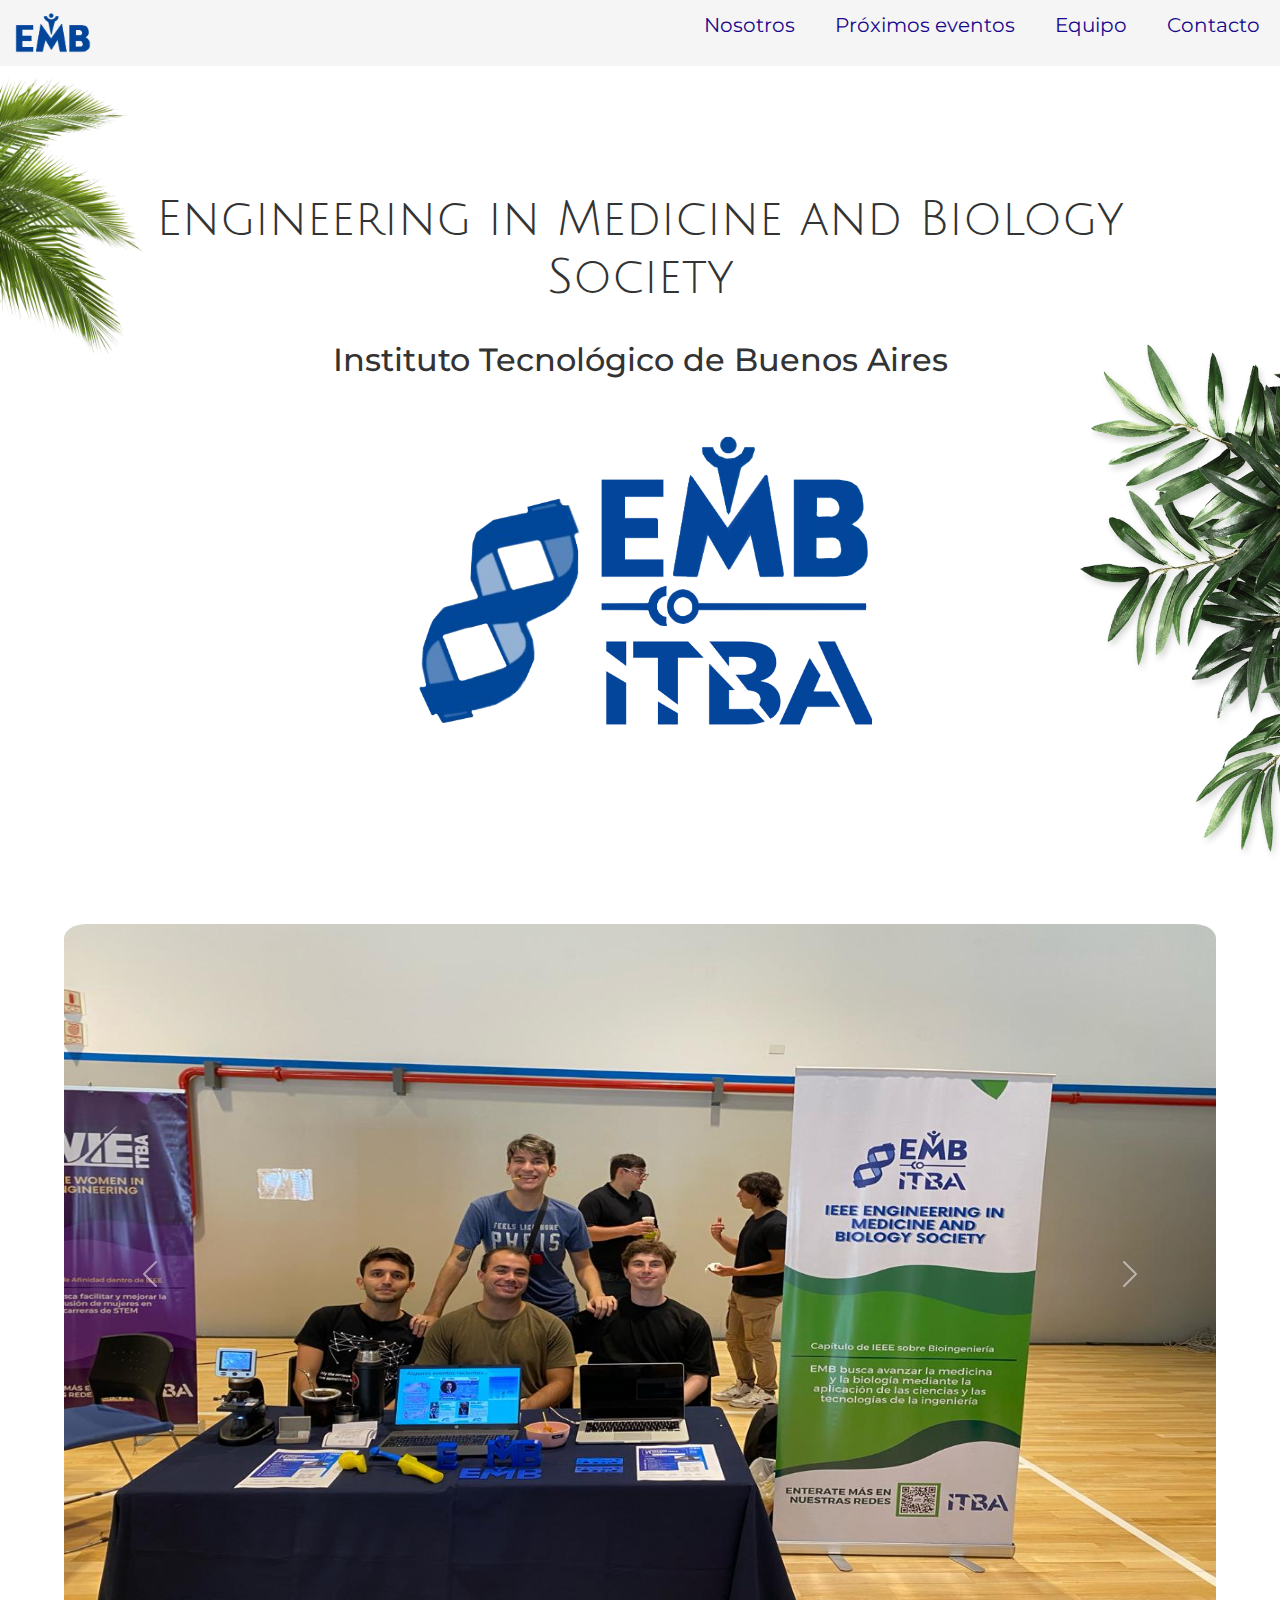
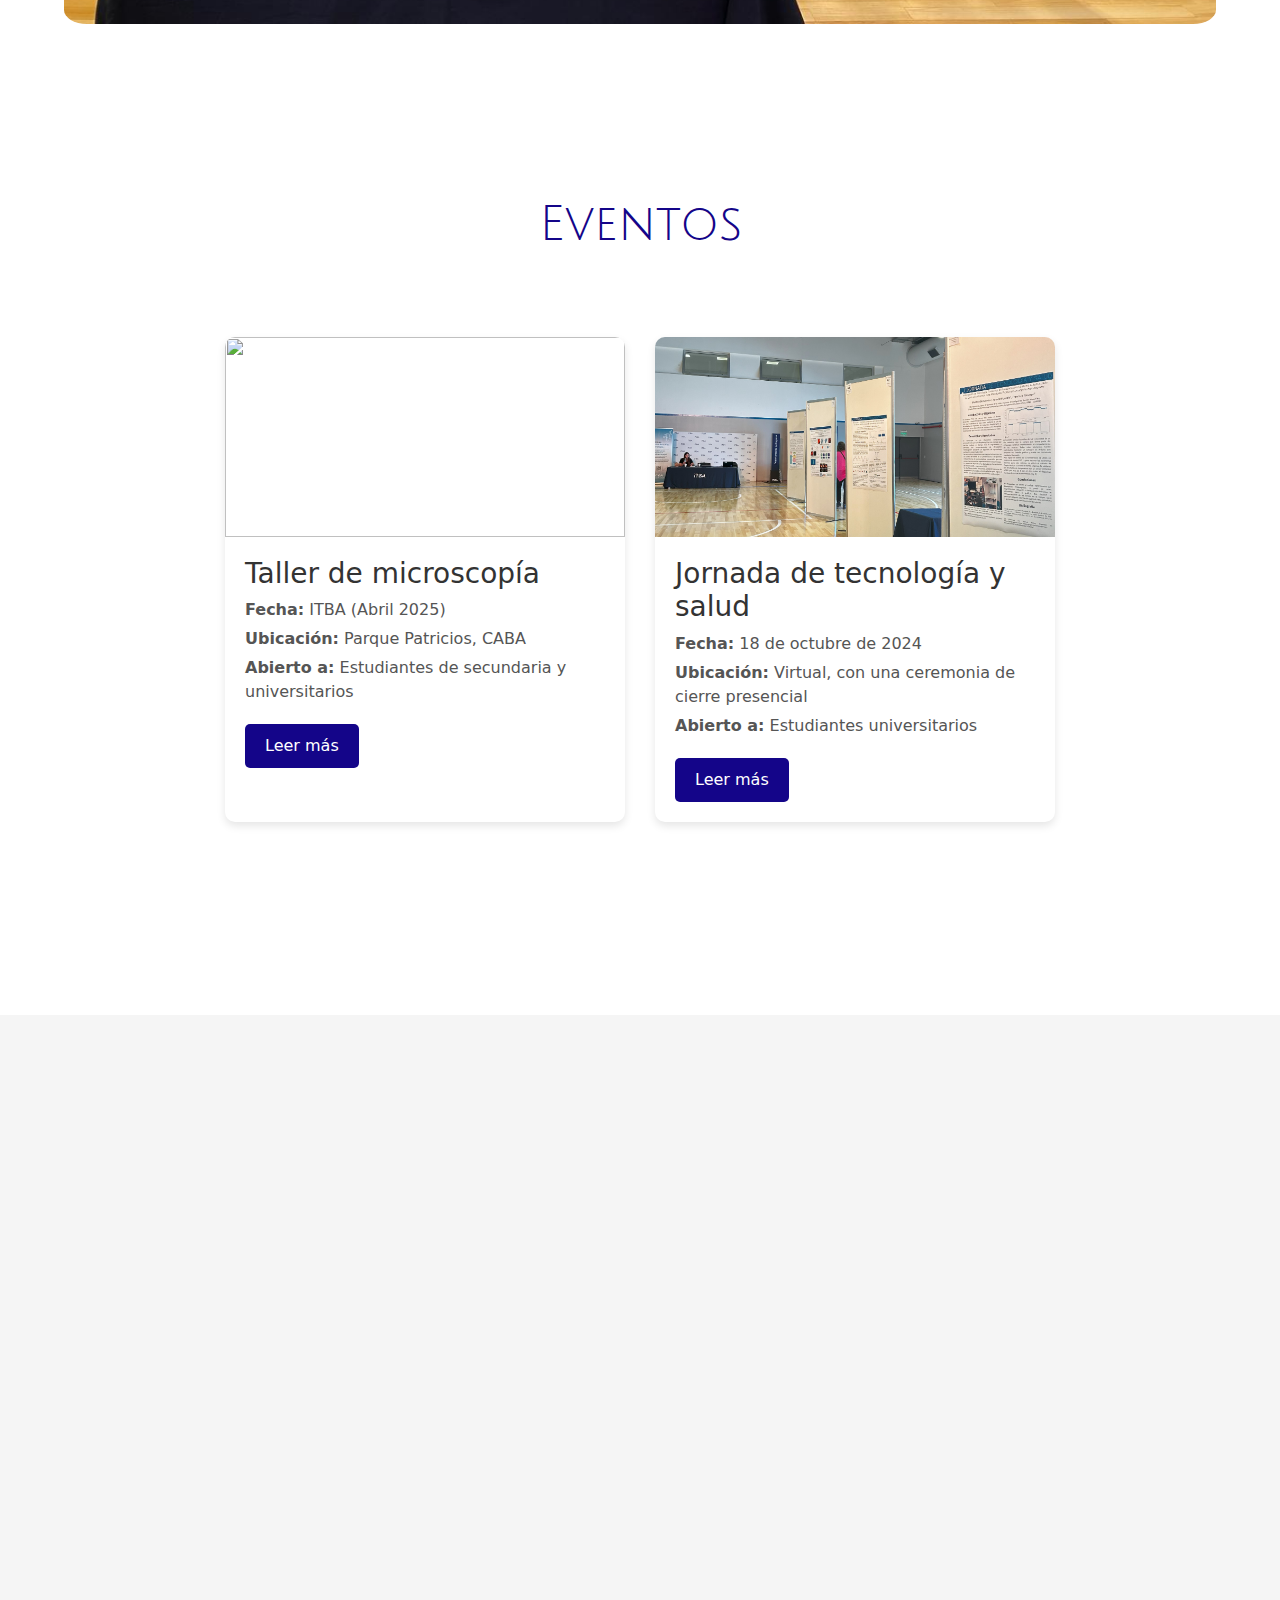
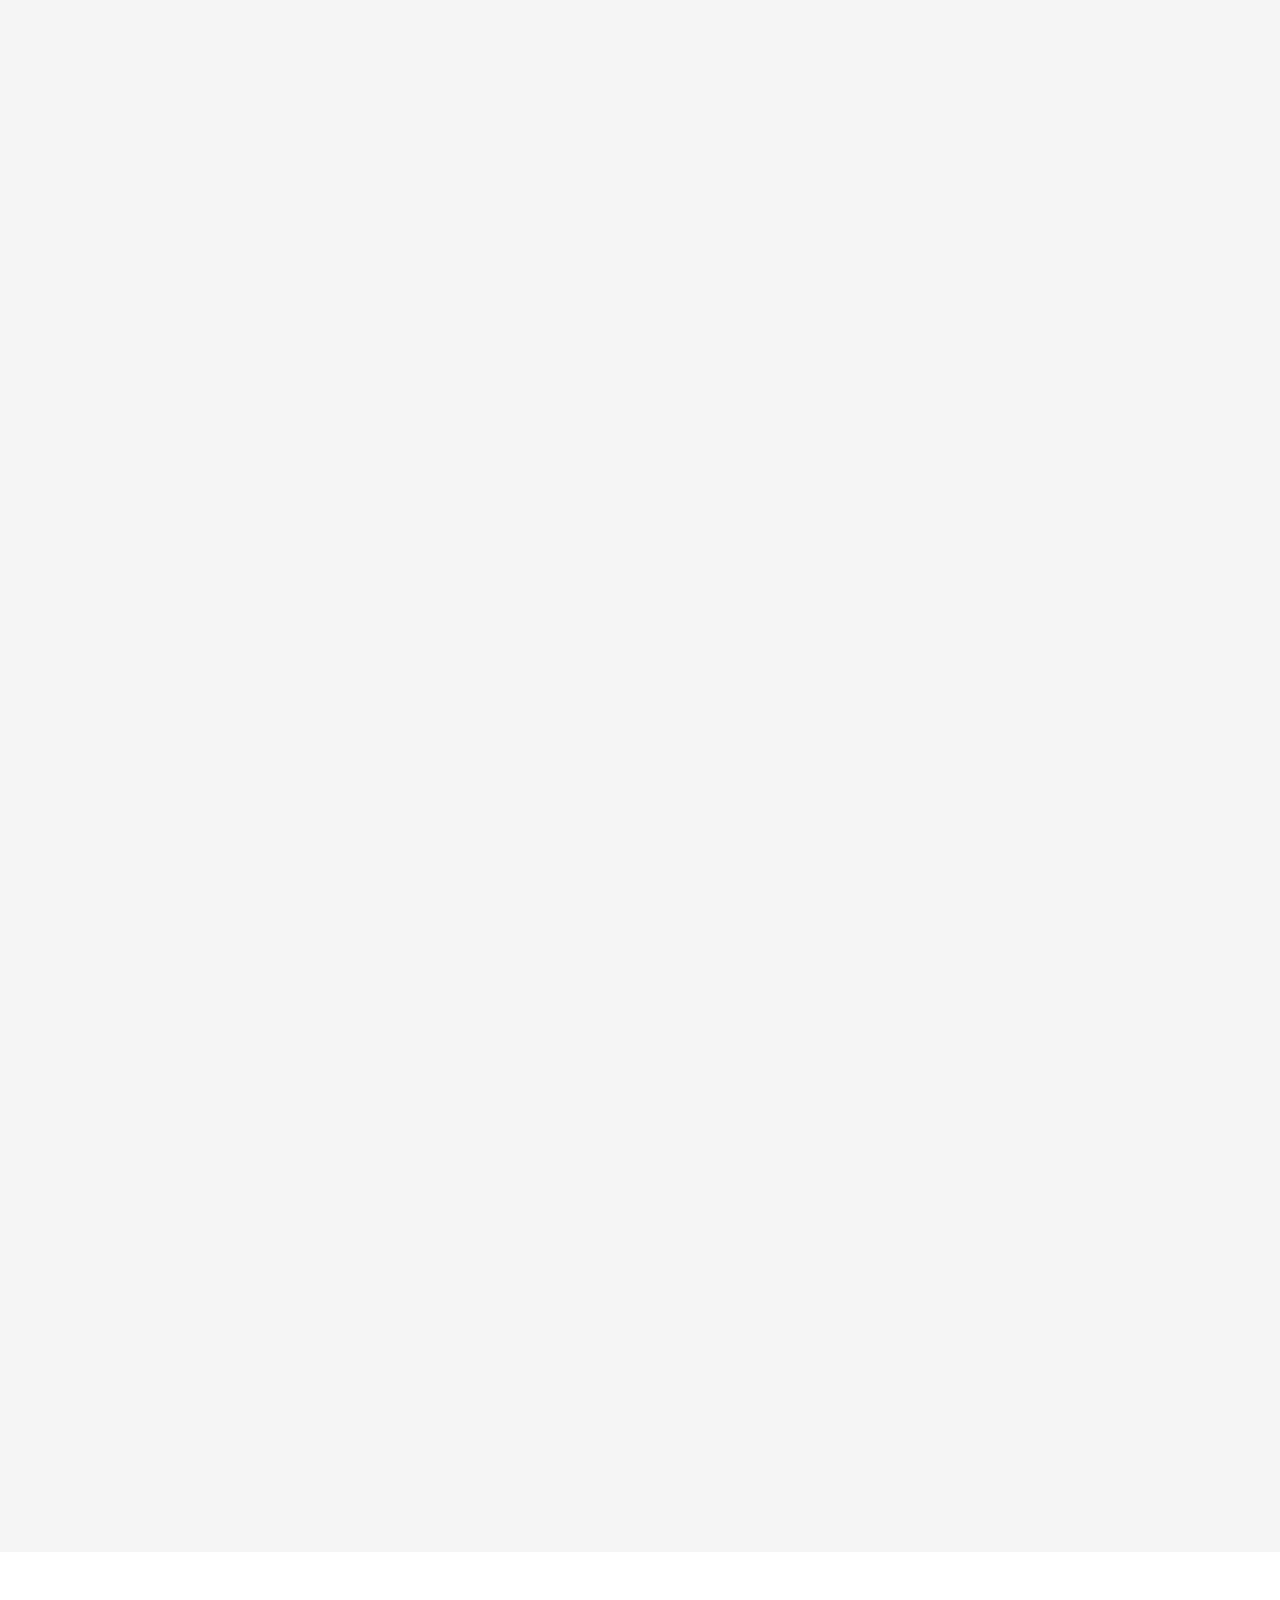
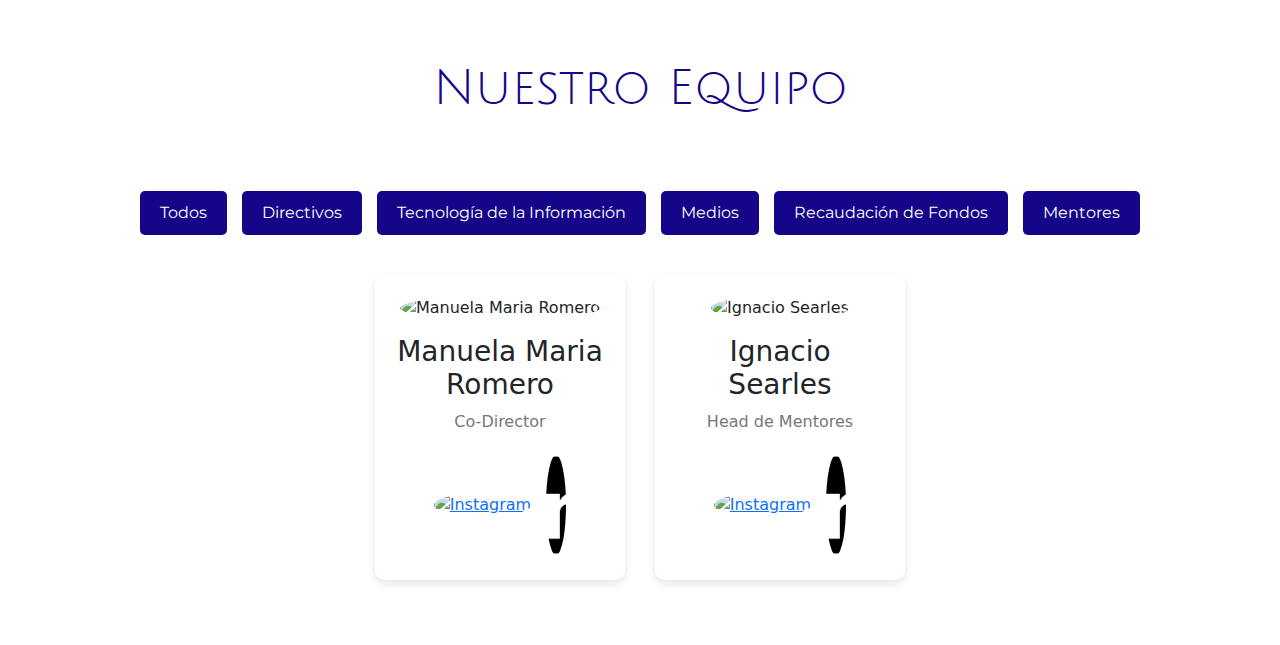
==== commit 32fc8355: "modified:   "P\303\241gina_EMB.html" 	modified:   emb.css 	modified:   emb.js 	new file:   fotos/365" ====
--- a/Página_EMB.html
+++ b/Página_EMB.html
@@ -6,6 +6,8 @@
     <meta name="viewport" content="width=device-width, initial-scale=1.0">
     <title>Barra de Navegación Responsive</title>
     <link rel="stylesheet" href="emb.css">
+    <link href="https://cdn.jsdelivr.net/npm/bootstrap@5.3.3/dist/css/bootstrap.min.css" rel="stylesheet" integrity="sha384-QWTKZyjpPEjISv5WaRU9OFeRpok6YctnYmDr5pNlyT2bRjXh0JMhjY6hW+ALEwIH" crossorigin="anonymous">
+    <script src="https://cdn.jsdelivr.net/npm/bootstrap@5.3.3/dist/js/bootstrap.bundle.min.js" integrity="sha384-YvpcrYf0tY3lHB60NNkmXc5s9fDVZLESaAA55NDzOxhy9GkcIdslK1eN7N6jIeHz" crossorigin="anonymous"></script>
     <link rel="stylesheet" href="https://cdnjs.cloudflare.com/ajax/libs/animate.css/4.1.1/animate.min.css" />
     <style>
         @import url('https://fonts.googleapis.com/css2?family=Julius+Sans+One&family=Montserrat:ital,wght@0,100..900;1,100..900&display=swap');
@@ -37,6 +39,66 @@
         <img src="tropic3.png" class="plantas1 animate__animated animate__fadeInBottomRight">
         <img src="tropic2.png" class="plantas2 animate__animated animate__fadeInTopLeft">
     </div>
+    
+    <div class="carrusel">
+    <div id="carouselExampleAutoplaying" class="carousel slide" data-bs-ride="carousel">
+        <div class="carousel-inner">
+          <div class="carousel-item active"  data-bs-interval="3500">
+            <img src="fotos\8afb6b08-874e-488f-926e-7cf0a51dc4cd.JPG" style=" width: auto; max-height: 700px; border-radius: 2%;" class="d-block w-100" alt="...">
+          </div>
+          <div class="carousel-item"  data-bs-interval="3500">
+            <img src="fotos\3651e78f-6277-41aa-9f94-41fe4b5ba1ce.jpg" style=" width: auto; max-height: 700px; border-radius: 2%;" class="d-block w-100" alt="...">
+          </div>
+          <div class="carousel-item"  data-bs-interval="3500">
+            <img src="fotos\Imagen de WhatsApp 2024-10-25 a las 19.02.39_7afaa353.jpg" style=" width: auto; max-height: 700px; border-radius: 2%;" class="d-block w-100" alt="...">
+          </div>
+        </div>
+        <button class="carousel-control-prev" type="button" data-bs-target="#carouselExampleAutoplaying" data-bs-slide="prev">
+          <span class="carousel-control-prev-icon" aria-hidden="true"></span>
+          <span class="visually-hidden">Previous</span>
+        </button>
+        <button class="carousel-control-next" type="button" data-bs-target="#carouselExampleAutoplaying" data-bs-slide="next">
+          <span class="carousel-control-next-icon" aria-hidden="true"></span>
+          <span class="visually-hidden">Next</span>
+        </button>
+      </div>
+    </div>
+    
+</div>
+<div class="event-section">
+    <h1 class="eq">Eventos</h1>
+
+    <div class="event-container">
+        <div class="event-card">
+            <img src="fotos/doctor-performing-medical-research-lab.jpg" alt="">
+            <div class="event-details">
+                <h3>Taller de microscopía</h3>
+                <p><strong>Fecha:</strong> ITBA (Abril 2025)</p>
+                <p><strong>Ubicación:</strong> Parque Patricios, CABA</p>
+                <p><strong>Abierto a:</strong> Estudiantes de secundaria y universitarios</p>
+                <div class="more-info">
+                    <p>Detalles adicionales sobre el evento.</p>
+                </div>
+                <button class="learn-more">Leer más</button>
+            </div>
+        </div>
+
+        <div class="event-card">
+            <img src="fotos/IMG_7842.jpg" alt="Game Jam Society">
+            <div class="event-details">
+                <h3>Jornada de tecnología y salud</h3>
+                <p><strong>Fecha:</strong> 18 de octubre de 2024</p>
+                <p><strong>Ubicación:</strong> Virtual, con una ceremonia de cierre presencial</p>
+                <p><strong>Abierto a:</strong> Estudiantes universitarios</p>
+                <div class="more-info">
+                    <p>Detalles adicionales sobre el evento.</p>
+                </div>
+                <button class="learn-more">Leer más</button>
+                <!-- <button class="register-now">Inscribite hoy!</button> --> 
+            </div>
+        </div>
+    </div>
+</div>
     <div id="Nosotros">
         <div class="seccion grande">
             <div class="circle-text-container" id="quienes-somos">
@@ -122,8 +184,6 @@
                         prácticas.
                     </p>
                 </div>
-
-            </div>
             <div class="circle-text-container" id="Mision">
                 <div class="circle animate__animated animation-section" id="anim-section-mission">
                     <span>Misión</span>
@@ -152,13 +212,44 @@
     </div>
     <div class="eventos">
 
-    </div>
-    <div class="equipo">
-        <h2>Nuestro equipo</h2>
-    </div>
-    <div class="Comisiones">
-        <h3>Comisión directiva</h3>
-    </div>
+        <div class="team-section">
+            <h1 class="eq">Nuestro Equipo</h1>
+        
+            <div class="filter-buttons">
+                <button class="filter-button" data-category="all">Todos</button>
+                <button class="filter-button" data-category="directors">Directivos</button>
+                <button class="filter-button" data-category="it">Tecnología de la Información</button>
+                <button class="filter-button" data-category="media">Medios</button>
+                <button class="filter-button" data-category="fundraising">Recaudación de Fondos</button>
+                <button class="filter-button" data-category="mentors">Mentores</button>
+            </div>
+        
+            <div class="team-container">
+                <div class="team-member" data-category="directors">
+                    <img src="profile1.jpg" alt="Manuela Maria Romero">
+                    <h3>Manuela Maria Romero</h3>
+                    <p>Co-Director</p>
+                    <div class="social-links">
+                        <a href="#"><img src="instagram.png" alt="Instagram"></a>
+                        <a href="#"><img src="linkedin.png" alt="LinkedIn"></a>
+                    </div>
+                </div>
+        
+                <div class="team-member" data-category="mentors">
+                    <img src="profile2.jpg" alt="Ignacio Searles">
+                    <h3>Ignacio Searles</h3>
+                    <p>Head de Mentores</p>
+                    <div class="social-links">
+                        <a href="#"><img src="instagram.png" alt="Instagram"></a>
+                        <a href="#"><img src="linkedin.png" alt="LinkedIn"></a>
+                    </div>
+                </div>
+        
+                <!-- Repite este bloque para cada miembro del equipo -->
+               
+            </div>
+        </div>
+        
     <script src="emb.js"></script>
 </body>
 
--- a/emb.css
+++ b/emb.css
@@ -5,6 +5,9 @@
 }
 html{
     scroll-behavior: smooth;
+}
+.carrusel{
+    margin: 5%;
 }
 .julius-sans-one-regular {
     font-family: "Julius Sans One", sans-serif;
@@ -312,4 +315,135 @@
     background-color: #f5f5f5;
     width: 100%;
     margin: 0% 0% 0% 0%;
+}
+
+.team-section {
+    text-align: center;
+    padding: 50px;
+}
+.eq{
+    font-size: 3rem;
+    font-family: "Julius Sans One", sans-serif;
+    color: #333;
+    padding: 5%;
+    color: #140589;
+}
+
+.filter-buttons {
+    margin-bottom: 20px;
+}
+
+.filter-button {
+    padding: 10px 20px;
+    margin: 5px;
+    border: none;
+    background-color: #140589;
+    color: white;
+    cursor: pointer;
+    border-radius: 5px;
+    font-family:  "Montserrat", sans-serif;
+};
+
+.filter-button:hover {
+    background-color: #607196 ;
+}
+
+.team-container {
+    display: flex;
+    flex-wrap: wrap;
+    justify-content: center;
+}
+
+.team-member {
+    background-color: white;
+    border-radius: 10px;
+    margin: 15px;
+    padding: 20px;
+    width: 250px;
+    text-align: center;
+    box-shadow: 0 4px 8px rgba(0, 0, 0, 0.1);
+}
+
+.team-member img {
+    border-radius: 50%;
+    width: 100px;
+    height: 100px;
+    object-fit: cover;
+}
+
+.team-member h3 {
+    margin-top: 15px;
+}
+
+.team-member p {
+    color: #777;
+}
+
+.social-links a {
+    margin: 5px;
+    display: inline-block;
+}
+
+.social-links img {
+    width: 20px;
+}
+.event-section {
+    text-align: center;
+    padding: 50px;
+}
+
+.event-container {
+    display: flex;
+    justify-content: center;
+    flex-wrap: wrap;
+}
+
+.event-card {
+    background-color: white;
+    border-radius: 10px;
+    margin: 15px;
+    width: 400px;
+    box-shadow: 0 4px 8px rgba(0, 0, 0, 0.1);
+    overflow: hidden;
+    text-align: left;
+}
+
+.event-card img {
+    width: 100%;
+    height: 200px;
+    object-fit: cover;
+}
+
+.event-details {
+    padding: 20px;
+}
+
+.event-details h3 {
+    margin-top: 0;
+    color: #333;
+}
+
+.event-details p {
+    color: #555;
+    margin: 5px 0;
+}
+
+.learn-more, .register-now {
+    padding: 10px 20px;
+    margin-top: 15px;
+    border: none;
+    background-color: #140589;
+    color: white;
+    cursor: pointer;
+    border-radius: 5px;
+}
+
+.learn-more:hover, .register-now:hover {
+    background-color: #140589;
+}
+
+.more-info {
+    margin-top: 10px;
+    color: #777;
+    display: none;
 }